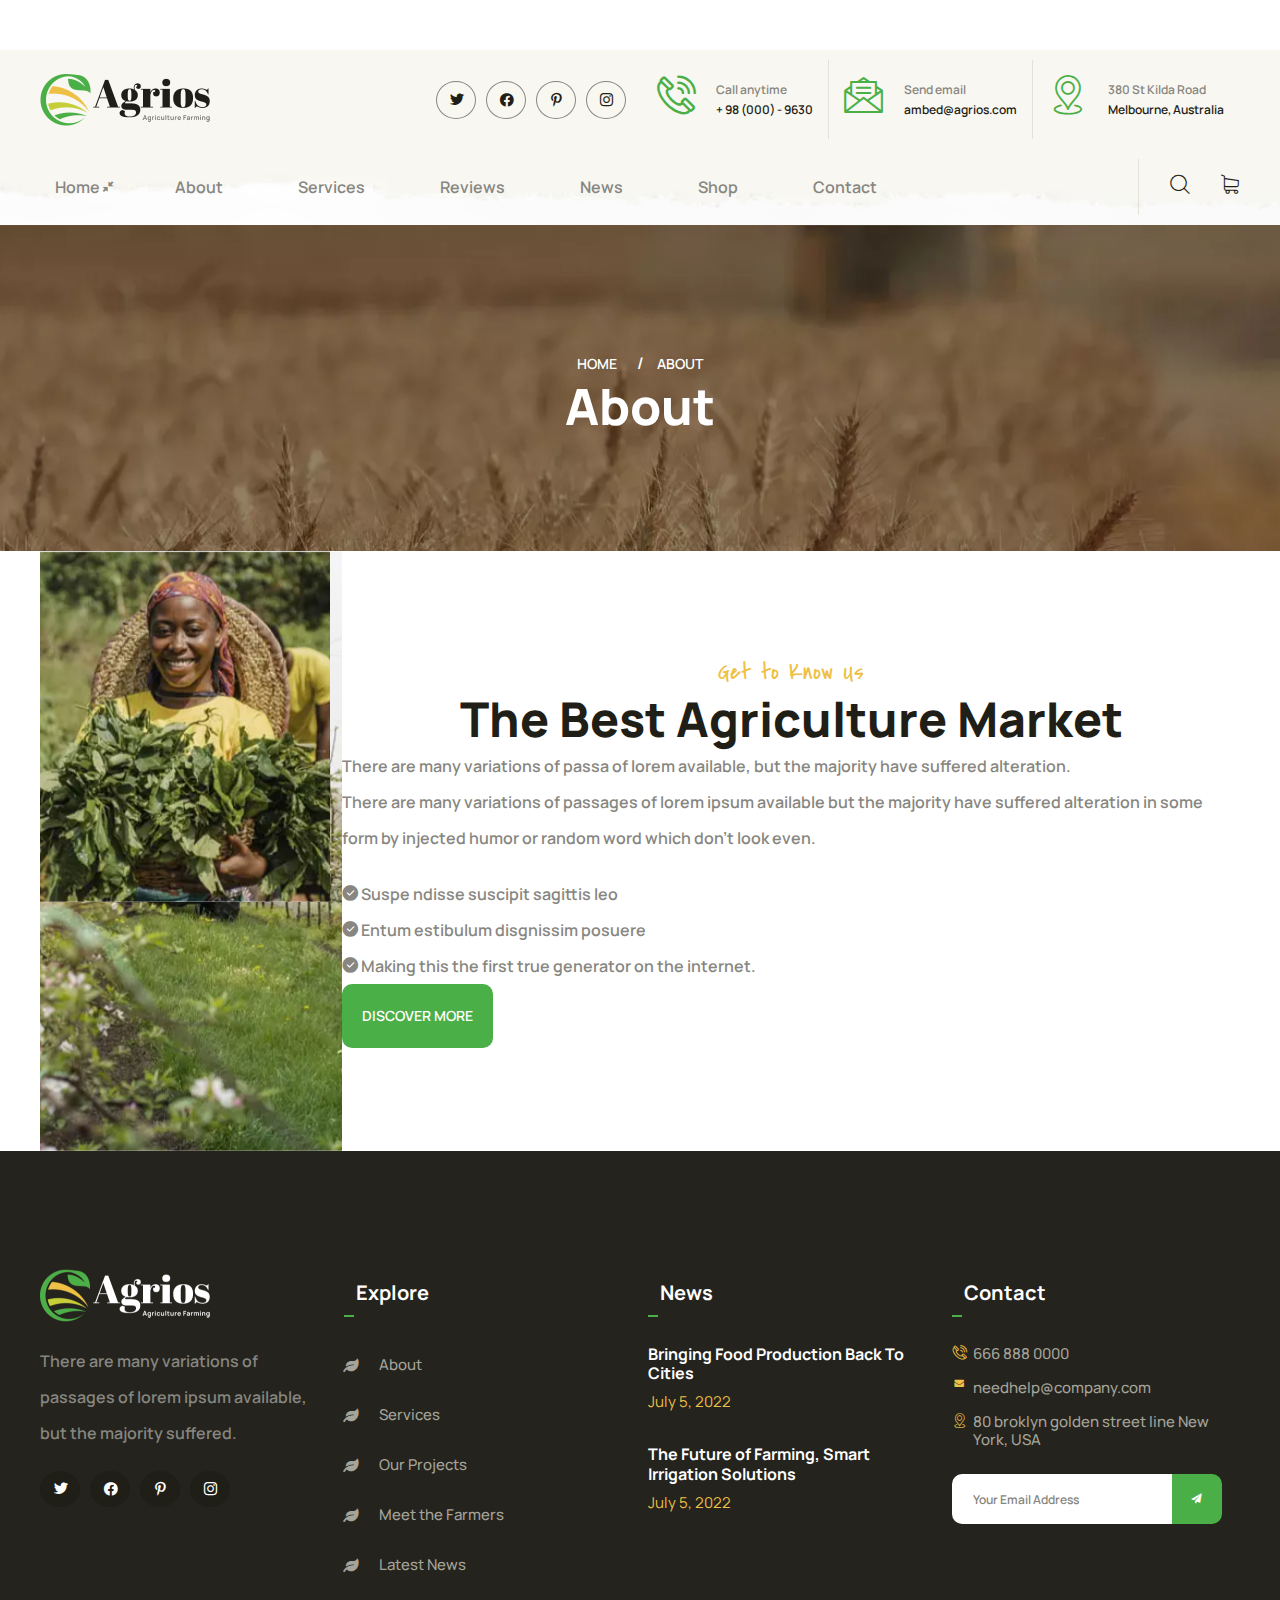
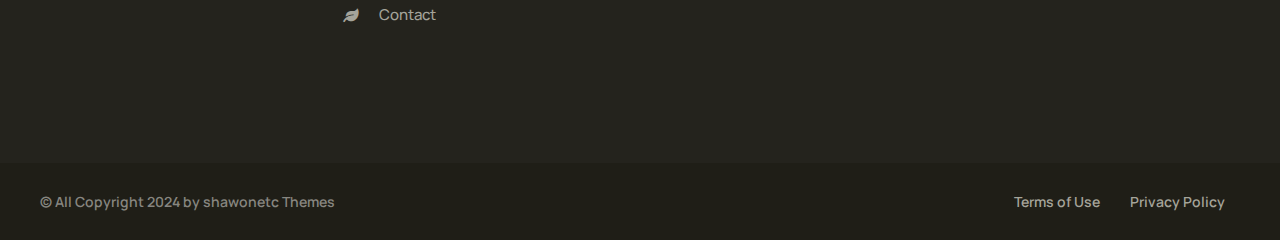
==== about.html @ 2616c803 "page/about/section-market" ====
<!DOCTYPE html>
<html lang="en">
  <head>
    <meta charset="UTF-8" />
    <meta name="viewport" content="width=device-width, initial-scale=1.0" />
    <link
      rel="apple-touch-icon"
      sizes="144x144"
      href="favicon/apple-touch-icon.png"
    />
    <link
      rel="icon"
      type="image/png"
      sizes="32x32"
      href="favicon/favicon-32x32.png"
    />
    <link
      rel="icon"
      type="image/png"
      sizes="16x16"
      href="favicon/favicon-16x16.png"
    />
    <link rel="manifest" href="favicon/site.webmanifest" />
    <link
      rel="mask-icon"
      href="favicon/safari-pinned-tab.svg"
      color="#5bbad5"
    />
    <meta name="msapplication-TileColor" content="#da532c" />
    <meta name="theme-color" content="#ffffff" />
    <link
      href="https://fonts.googleapis.com/css2?family=Covered+By+Your+Grace&family=Manrope:wght@200..800&display=swap"
      rel="stylesheet"
    />
    <link rel="stylesheet" href="owl-carousel/owl.carousel.min.css" />
    <link rel="stylesheet" href="owl-carousel/owl.theme.default.min.css" />
    <link rel="stylesheet" href="css/style-fonts.css" />
    <link rel="stylesheet" href="css/style.css" />
    <title>About | Agrios</title>
  </head>
  <body>
    <div class="wrapper">
      <header class="header">
        <div class="header__container header__bg">
          <div class="header__logo">
            <a href="#"><img src="img/logo.png" alt="logo" /></a>
          </div>
          <div class="header__contacts">
            <div class="social">
              <ul class="social__list">
                <li class="social__item">
                  <a href="#" class="social__link"
                    ><i class="icon-twitter"></i
                  ></a>
                </li>
                <li class="social__item">
                  <a href="#" class="social__link"
                    ><i class="icon-facebook"></i
                  ></a>
                </li>
                <li class="social__item">
                  <a href="#" class="social__link"><i class="icon-pi"></i></a>
                </li>
                <li class="social__item">
                  <a href="#" class="social__link"
                    ><i class="icon-instagram"></i
                  ></a>
                </li>
              </ul>
            </div>
            <div class="contact">
              <div class="contact__item">
                <a href="#tab1" class="contact__img active"
                  ><i class="icon-phane"></i
                ></a>
                <div class="contact__body active" id="tab1">
                  <div class="contact__title">Call anytime</div>
                  <a class="contact__text" href="tel:+ 98 (000) - 9630"
                    >+ 98 (000) - 9630</a
                  >
                </div>
              </div>
              <div class="contact__item">
                <a href="#tab2" class="contact__img"
                  ><i class="icon-mail"></i
                ></a>
                <div class="contact__body" id="tab2">
                  <div class="contact__title">Send email</div>
                  <a class="contact__text" href="mailto:ambed@agrios.com"
                    >ambed@agrios.com</a
                  >
                </div>
              </div>
              <div class="contact__item">
                <a href="#tab3" class="contact__img"
                  ><i class="icon-location"></i
                ></a>
                <div class="contact__body" id="tab3">
                  <div class="contact__title">380 St Kilda Road</div>
                  <a class="contact__text" href="#">Melbourne, Australia</a>
                </div>
              </div>
            </div>
          </div>
        </div>

        <div class="header__container">
          <div class="header__nav">
            <div class="burger-menu"><i class="icon-menu"></i></div>
            <div class="burger-menu-close"><i class="icon-menu-close"></i></div>
            <nav class="nav">
              <ul class="nav__list">
                <li class="nav__item">
                  <a href="index.html" class="nav__link drop-btn">Home</a>
                  <ul>
                    <li><a href="#">Hello</a></li>
                    <li><a href="#">Hello</a></li>
                    <li><a href="#">Hello</a></li>
                    <li><a href="#">Hello</a></li>
                    <li><a href="#">Hello</a></li>
                  </ul>
                </li>

                <li class="nav__item">
                  <a href="#" class="nav__link">About</a>
                </li>
                <li class="nav__item">
                  <a href="#" class="nav__link">Services</a>
                </li>
                <li class="nav__item">
                  <a href="reviews.html" class="nav__link">Reviews</a>
                </li>
                <li class="nav__item">
                  <a href="#" class="nav__link">News</a>
                </li>
                <li class="nav__item">
                  <a href="#" class="nav__link">Shop</a>
                </li>
                <li class="nav__item">
                  <a href="#" class="nav__link">Contact</a>
                </li>
              </ul>
            </nav>
            <div class="order-wrapper">
              <div class="order-wrapper__search">
                <a href="#"><i class="icon-search"></i></a>
              </div>
              <div class="order-wrapper__basket">
                <a href="#"><i class="icon-basket"></i></a>
              </div>
            </div>
          </div>
        </div>
      </header>
      <main class="main">
        <section class="breadcrumbs">
          <div class="breadcrumbs__container">
            <ul class="breadcrumbs__list">
              <li class="breadcrumbs__item">
                <a href="index.html" class="breadcrumbs__link">Home</a>
              </li>
              <li class="breadcrumbs__item">
                <a href="about.html" class="breadcrumbs__link">About</a>
              </li>
            </ul>
            <a href="about.html" class="breadcrumbs__link breadcrumbs__link-big"
              >About</a
            >
          </div>
        </section>
        <section class="market">
          <div class="market__container">
            <div class="market__img">
              <img class="img-big" src="img/page-about/section-market/img-market1.jpg" alt="Img-market" />
              <img class="img-small" src="img/page-about/section-market/img-market2.jpg" alt="Img-market" />
            </div>
            <div class="market__body">
              <span class="market__subtitle subtitle">Get to Know Us</span>
              <h2 class="market__title title">The Best Agriculture
               Market</h2>
              <span class="market__label"
                >There are many variations of passa of lorem available, but
                the majority have suffered alteration.
              </span>
              <p class="market__text">
               There are many variations of passages of lorem ipsum available but the
               majority have suffered alteration in some form by injected humor or
               random word which don’t look even.
              </p>

              <ul class="market__list">
                <li class="market__item">
                  <i class="icon-check"></i>
                  <span>Suspe ndisse suscipit sagittis leo</span>
                </li>
                <li class="market__item">
                  <i class="icon-check"></i>
                  <span
                    >Entum estibulum disgnissim posuere</span
                  >
                </li>
                <li class="market__item">
                  <i class="icon-check"></i>
                  <span
                    >Making this the first true generator on the internet.</span
                  >
                </li>
              </ul>
              <a class="btn" href="#">Discover More</a>
            </div>
          </div>
        </section>
      </main>
      <footer class="footer">
        <div class="footer__container">
          <div class="footer__row">
            <div class="footer__colum footer__social">
              <a href="" class="footer__logo"
                ><img src="img/logo-footer.png" alt="Logo"
              /></a>
              <p class="footer__text">
                There are many variations of passages of lorem ipsum available,
                but the majority suffered.
              </p>

              <ul class="social__list">
                <li class="social__item">
                  <a href="#" class="social__link"
                    ><i class="icon-twitter"></i
                  ></a>
                </li>
                <li class="social__item">
                  <a href="#" class="social__link"
                    ><i class="icon-facebook"></i
                  ></a>
                </li>
                <li class="social__item">
                  <a href="#" class="social__link"><i class="icon-pi"></i></a>
                </li>
                <li class="social__item">
                  <a href="#" class="social__link"
                    ><i class="icon-instagram"></i
                  ></a>
                </li>
              </ul>
            </div>
            <div class="footer__colum footer__explore">
              <h4 class="footer__title">Explore</h4>
              <ul class="explore__list">
                <li class="explore__item">
                  <i class="icon-leaf"></i>
                  <a href="#" class="explore__link">About</a>
                </li>
                <li class="explore__item">
                  <i class="icon-leaf"></i>
                  <a href="#" class="explore__link">Services</a>
                </li>
                <li class="explore__item">
                  <i class="icon-leaf"></i>
                  <a href="#" class="explore__link">Our Projects</a>
                </li>
                <li class="explore__item">
                  <i class="icon-leaf"></i>
                  <a href="#" class="explore__link">Meet the Farmers</a>
                </li>
                <li class="explore__item">
                  <i class="icon-leaf"></i>
                  <a href="#" class="explore__link">Latest News</a>
                </li>
                <li class="explore__item">
                  <i class="icon-leaf"></i>
                  <a href="#" class="explore__link">Contact</a>
                </li>
              </ul>
            </div>
            <div class="footer__colum footer__news">
              <h4 class="footer__title">News</h4>
              <ul class="news-footer__list">
                <li class="news-footer__item">
                  <p class="news-footer__text">
                    Bringing Food Production Back To Cities
                  </p>
                  <span class="news-footer__date">July 5, 2022</span>
                </li>
                <li class="news-footer__item">
                  <p class="news-footer__text">
                    The Future of Farming, Smart Irrigation Solutions
                  </p>
                  <span class="news-footer__date">July 5, 2022</span>
                </li>
              </ul>
            </div>
            <div class="footer__colum footer__contact">
              <h4 class="footer__title">Contact</h4>
              <div class="contact">
                <div class="contact__item">
                  <i class="icon-phane"></i>
                  <a href="tel: 666 888 0000" class="contact__text"
                    >666 888 0000</a
                  >
                </div>
                <div class="contact__item">
                  <i class="icon-mail-footer"></i>
                  <a href="mailto:needhelp@company.com" class="contact__text"
                    >needhelp@company.com</a
                  >
                </div>
                <div class="contact__item">
                  <i class="icon-location"></i>
                  <a href="#" class="contact__text"
                    >80 broklyn golden street line New York, USA</a
                  >
                </div>
              </div>
              <div class="form">
                <input
                  type="email"
                  class="form__input"
                  placeholder="Your Email Address"
                  id="email"
                  required=""
                />
                <button class="form__btn"><i class="icon-send"></i></button>
              </div>
            </div>
          </div>
        </div>
        <div class="footer__bottom">
          <div class="footer__container">
            <div class="footer__bottom-copy">
              © All Copyright 2024 by shawonetc Themes
            </div>
            <ul class="footer__bottom-list">
              <li class="footer__bottom-item">
                <a class="footer__bottom-link" href="#">Terms of Use</a>
              </li>
              <li class="footer__bottom-item">
                <a class="footer__bottom-link" href="#">Privacy Policy</a>
              </li>
            </ul>
          </div>
        </div>
      </footer>
    </div>
    <script
      src="https://cdnjs.cloudflare.com/ajax/libs/jquery/3.7.1/jquery.min.js"
      integrity="sha512-v2CJ7UaYy4JwqLDIrZUI/4hqeoQieOmAZNXBeQyjo21dadnwR+8ZaIJVT8EE2iyI61OV8e6M8PP2/4hpQINQ/g=="
      crossorigin="anonymous"
      referrerpolicy="no-referrer"
    ></script>
    <script src="owl-carousel/owl.carousel.min.js"></script>
    <script src="js/script.js"></script>
  </body>
</html>
---- css/style-fonts.css ----
@font-face {
  font-family: 'icomoon';
  src:  url('fonts/icomoon.eot?mn4oe9');
  src:  url('fonts/icomoon.eot?mn4oe9#iefix') format('embedded-opentype'),
    url('fonts/icomoon.ttf?mn4oe9') format('truetype'),
    url('fonts/icomoon.woff?mn4oe9') format('woff'),
    url('fonts/icomoon.svg?mn4oe9#icomoon') format('svg');
  font-weight: normal;
  font-style: normal;
  font-display: block;
}

[class^="icon-"], [class*=" icon-"] {
  /* use !important to prevent issues with browser extensions that change fonts */
  font-family: 'icomoon' !important;
  speak: never;
  font-style: normal;
  font-weight: normal;
  font-variant: normal;
  text-transform: none;
  line-height: 1;

  /* Better Font Rendering =========== */
  -webkit-font-smoothing: antialiased;
  -moz-osx-font-smoothing: grayscale;
}

.icon-error:before {
  content: "\e900";
}
.icon-facebook:before {
  content: "\e901";
}
.icon-instagram:before {
  content: "\e902";
}
.icon-leaf:before {
  content: "\e903";
}
.icon-location:before {
  content: "\e904";
}
.icon-mail:before {
  content: "\e905";
}
.icon-mail-footer:before {
  content: "\e906";
}
.icon-phane:before {
  content: "\e907";
}
.icon-pi:before {
  content: "\e908";
}
.icon-search:before {
  content: "\e909";
}
.icon-send:before {
  content: "\e90a";
}
.icon-twitter:before {
  content: "\e90b";
}
.icon-user:before {
  content: "\e90c";
}
.icon-basket:before {
  content: "\e90d";
}
.icon-check:before {
  content: "\e90e";
}
.icon-comments:before {
  content: "\e90f";
}
.icon-menu-close:before {
  content: "\ea0d";
}
.icon-enlarge2:before {
  content: "\e98b";
}
.icon-shrink2:before {
  content: "\e98c";
}
.icon-menu:before {
  content: "\ea7a";
}
---- css/style.css ----
@charset "UTF-8";
@keyframes BtnToUp {
  0% {
    opacity: 0;
    transform: translateY(5rem);
  }
  100% {
    opacity: 1;
    transform: translateY(0rem);
  }
}
* {
  padding: 0;
  margin: 0;
  border: 0;
}

*,
*:before,
*:after {
  box-sizing: border-box;
}

:focus,
:active {
  outline: none;
}

a:focus,
a:active {
  outline: none;
}

nav,
footer,
header,
aside {
  display: block;
}

html,
body {
  height: 100%;
}

input,
button,
textarea {
  font-family: inherit;
}

input::-ms-clear {
  display: none;
}

button {
  cursor: pointer;
}

button::-moz-focus-inner {
  padding: 0;
  border: 0;
}

a,
a:visited {
  text-decoration: none;
}

a:hover {
  text-decoration: none;
}

ul li {
  list-style: none;
}

img {
  vertical-align: top;
  max-width: 100%;
  height: auto;
}

p {
  margin-bottom: 20px;
}

h1,
h2,
h3,
h4,
h5,
h6 {
  font-size: inherit;
  font-weight: 400;
}


html {
  font-size: 62.5%;
}
@media (max-width: 1225px) {
  html {
    font-size: 56.25%;
  }
}
@media (max-width: 900px) {
  html {
    font-size: 43.75%;
  }
}
@media (max-width: 767px) {
  html {
    font-size: 37.5%;
  }
}

body {
  font-family: "Manrope", sans-serif;
  font-weight: 600;
  font-style: normal;
  color: #878680;
  font-size: 1.6rem;
  line-height: 3.6rem;
  padding-top: 5rem;
}

[class*=__container] {
  max-width: 123rem;
  margin: 0 auto;
  padding: 0 1.5rem;
}

[class*=__container-1] {
  max-width: 151rem;
  margin: 0 auto;
  padding: 0 1.5rem;
}

body.lock {
  overflow: hidden;
}

.wrapper {
  display: flex;
  flex-direction: column;
  min-height: 100%;
}

.main {
  flex: 1 1 auto;
}

.title {
  font-size: 4.8rem;
  line-height: 1.2;
  font-weight: 800;
  color: #1F1E17;
  text-align: center;
}

.subtitle {
  font-family: "Covered By Your Grace", cursive;
  font-weight: 400;
  font-size: 2.4rem;
  line-height: 1.5;
  color: #EEC044;
  text-align: center;
  display: block;
}

.text {
  font-size: 2rem;
  line-height: 1.2;
  font-weight: 800;
  color: #1F1E17;
}

.text-align-center {
  text-align: center;
}

.mb-10 {
  margin-bottom: 1rem;
}

.mb-30 {
  margin-bottom: 3rem;
}

.mb-50 {
  margin-bottom: 5rem;
}

.mb-80 {
  margin-bottom: 8rem;
}

.color-yellow {
  color: #EEC044;
}

.btn, .btn:link, .btn:visited {
  display: inline-block;
  text-transform: uppercase;
  text-decoration: none;
  color: #fff;
  font-size: 1.4rem;
  background: #4BAF47;
  padding: 1.4rem 2rem;
  border-radius: 1rem;
  transition: all 0.3s;
  position: relative;
  border: none;
}
.btn:hover {
  transform: translateY(-0.4rem);
  box-shadow: 0rem 0.4rem 3.4rem rgba(0, 0, 0, 0.1);
}
.btn:hover::after {
  opacity: 0;
  transform: scalex(1.5) scaley(1.8);
}
.btn:active {
  transform: translateY(-0.2rem);
  box-shadow: 0rem 0.4rem 0.4rem rgba(0, 0, 0, 0.1);
}
.btn::after {
  content: "";
  width: 100%;
  height: 100%;
  background: #fff;
  border-radius: 1rem;
  display: inline-block;
  position: absolute;
  top: 0;
  left: 0;
  z-index: -1;
  transition: all 0.4s;
}
.btn_animated {
  animation: BtnToUp 0.5s ease-out 0.7s;
  animation-fill-mode: backwards;
}

.header {
  background: url(../../img/Section.png) center/cover no-repeat;
  position: relative;
}
.header__container {
  padding: 1rem 1.5rem;
  display: flex;
  justify-content: space-between;
  align-items: center;
  gap: 22.1rem;
}
@media (max-width: 1225px) {
  .header__container {
    gap: 4rem;
  }
}
.header__nav {
  flex: 1;
  display: flex;
  justify-content: space-between;
}
.header__logo {
  flex: 0 0 17rem;
}
@media (max-width: 900px) {
  .header__logo {
    flex: 0 0 8rem;
  }
}
.header__contacts {
  display: flex;
  justify-content: space-between;
  align-items: center;
  gap: 1.5rem;
}
.header .contact {
  display: flex;
  justify-content: space-between;
  align-items: center;
}
.header .contact__item {
  display: flex;
  justify-content: space-between;
  align-items: center;
  gap: 2rem;
  border-right: 0.1rem solid #E4E2D7;
  padding: 1.5rem;
}
.header .contact__item:last-child {
  border-right: 0.1rem solid transparent;
}
.header .contact__item i {
  font-size: 4rem;
  color: #4BAF47;
}
@media (max-width: 1225px) {
  .header .contact__item i {
    font-size: 3rem;
  }
}
.header .contact__body {
  display: flex;
  flex-direction: column;
  align-items: start;
}
.header .contact__title {
  font-size: 1.2rem;
  line-height: 2rem;
}
.header .contact__text {
  font-size: 1.2rem;
  line-height: 2rem;
  color: #1F1E17;
}
@media (max-width: 1000px) {
  .header .contact .contact__body {
    display: none;
  }
  .header .contact .contact__body.active {
    display: block;
  }
}
.header .burger-menu {
  display: none;
}
@media (max-width: 900px) {
  .header .burger-menu {
    display: flex;
  }
  .header .burger-menu.active {
    display: none;
  }
}
.header .burger-menu-close {
  display: none;
}
@media (max-width: 900px) {
  .header .burger-menu-close.active {
    display: flex;
  }
}
@media (max-width: 767px) {
  .header .burger-menu-close {
    position: relative;
    z-index: 3;
  }
}
.header i {
  font-size: 2rem;
}
@media (max-width: 900px) {
  .header i {
    padding: 1rem;
  }
}

@media (max-width: 900px) {
  .social {
    display: none;
  }
}
.social__list {
  display: flex;
  align-items: center;
  gap: 1rem;
}
.social__link {
  width: 4rem;
  display: block;
  text-align: center;
  width: 4rem;
  border-radius: 50%;
  background: #F8F7F0;
  overflow: hidden;
  border: 0.1rem solid #878680;
}
.social__link i {
  font-size: 1.5rem;
  color: #1F1E17;
}
.social__link:hover {
  opacity: 0.5;
}

.order-wrapper {
  display: flex;
  justify-content: space-between;
  align-items: center;
  gap: 3rem;
  border-left: 0.1rem solid #E4E2D7;
  padding-left: 3.1rem;
}
.order-wrapper a {
  color: #1F1E17;
  display: block;
  transition: all 0.3s;
}
.order-wrapper a:hover {
  opacity: 0.5;
  transform: scale(1.5);
  transition: all 0.3s;
}

.footer {
  background-color: #24231D;
}
.footer__container {
  padding: 11.8rem 1.5rem;
}
.footer__row {
  gap: 1.6rem;
  display: grid;
  grid-template-columns: repeat(4, 1fr);
}
@media (max-width: 467px) {
  .footer__row {
    text-align: center;
  }
}
@media (max-width: 767px) {
  .footer__row {
    grid-template-columns: repeat(2, 1fr);
    gap: 3rem;
    justify-items: center;
  }
}
@media (max-width: 467px) {
  .footer__row {
    grid-template-columns: repeat(1, 1fr);
  }
}
.footer__logo {
  margin-bottom: 2.1rem;
}
.footer__social {
  display: flex;
  flex-direction: column;
}
@media (max-width: 467px) {
  .footer__social {
    align-items: center;
  }
}
.footer__social i {
  color: #fff;
}
.footer__title {
  color: #fff;
  display: inline-block;
  font-size: 2rem;
  line-height: 1.2;
  font-weight: 700;
  padding: 1.2rem;
  margin-bottom: 2.6rem;
  cursor: pointer;
  border-bottom: 0.2rem solid transparent;
  background-image: linear-gradient(to right, #4BAF47, #4BAF47);
  background-repeat: no-repeat;
  background-size: 10px 2px; /* Линия будет шириной 10px и высотой 2px */
  background-position: left bottom; /* Положение в левом нижнем углу */
  transition: 0.3s;
}
.footer__title:hover {
  background-size: 100% 2px;
}
.footer .form {
  display: flex;
  align-items: center;
  justify-content: flex-start;
}
.footer .form__input {
  width: 22rem;
  padding: 1.6rem 0 1.6rem 2.1rem;
  border-radius: 1rem 0 0 1rem;
}
.footer .form__input::-moz-placeholder {
  color: #878680;
  font-size: 1.2rem;
  font-weight: 600;
  line-height: 1.2;
}
.footer .form__input::placeholder {
  color: #878680;
  font-size: 1.2rem;
  font-weight: 600;
  line-height: 1.2;
}
.footer .form__btn {
  width: 5rem;
  height: 5rem;
  background-color: #4BAF47;
  border-radius: 0 1rem 1rem 0;
  display: flex;
  align-items: center;
  justify-content: center;
}
.footer .form__btn i {
  font-size: 1rem;
  color: #fff;
}
.footer .social__link {
  background-color: #1f1e17;
  border: none;
}
.footer .contact {
  display: flex;
  flex-direction: column;
  align-items: flex-start;
  gap: 1.6rem;
  margin-bottom: 2.5rem;
}
.footer .contact__item {
  display: flex;
  align-items: flex-start;
  gap: 0.6rem;
}
.footer .contact__item i {
  color: #eec044;
  font-size: 1.5rem;
}
.footer .contact__text {
  font-size: 1.5rem;
  font-weight: 500;
  line-height: 1.2;
  color: #A5A49A;
}
.footer__bottom {
  background-color: #1f1e17;
}
.footer__bottom .footer__container {
  padding: 2rem 1.5rem;
  display: flex;
  justify-content: space-between;
  align-items: center;
}
@media (max-width: 467px) {
  .footer__bottom .footer__container {
    flex-direction: column;
  }
}
.footer__bottom-copy {
  font-size: 1.4rem;
}
.footer__bottom-list {
  display: flex;
  justify-content: space-between;
  align-items: center;
}
.footer__bottom-link {
  font-size: 1.4rem;
  padding: 1rem 1.5rem;
  color: #a5a49a;
}
.footer__bottom-link:not(:last-child) {
  border-right: 0.1rem solid #a5a49a;
}
.footer__bottom-link:hover {
  opacity: 0.5;
}

.explore__item {
  display: flex;
  align-items: center;
  margin-bottom: 1rem;
}
.explore__item i {
  color: #A5A49A;
  font-size: 1.5rem;
  margin-right: 1rem;
  display: block;
}
.explore__link {
  color: #A5A49A;
  font-size: 1.5rem;
  font-weight: 500;
  line-height: 2;
  padding: 0.5rem 1rem;
}
.explore__link:hover {
  opacity: 0.5;
}

.news-footer__item {
  display: flex;
  flex-direction: column;
  align-items: flex-start;
}
.news-footer__item:not(:last-child) {
  margin-bottom: 2.5rem;
}
.news-footer__text {
  margin-bottom: 0.1rem;
  font-size: 1.6rem;
  font-weight: 700;
  color: #fff;
  line-height: 1.2;
}
.news-footer__date {
  font-size: 1.5rem;
  font-weight: 400;
  color: #eec044;
}

@media (max-width: 900px) {
  .nav {
    display: none;
    position: absolute;
    top: 16.5rem;
    left: 2rem;
  }
  .nav.active {
    display: flex;
    width: 100%;
  }
}
@media (max-width: 767px) {
  .nav {
    display: block;
    width: 100%;
    padding: 11rem 1rem 1rem;
    left: 0;
    position: fixed;
    top: -100%;
    transition: all 1s ease;
  }
  .nav.active {
    top: 10.5rem;
    z-index: 1;
  }
}
.nav__list {
  display: flex;
  justify-content: space-between;
  align-items: center;
  gap: 4.5rem;
  z-index: 50;
}
@media (max-width: 900px) {
  .nav__list {
    flex-direction: column;
    background: rgb(41, 40, 37);
    border-radius: 2rem;
    width: 20rem;
  }
}
@media (max-width: 1225px) {
  .nav__list {
    gap: 2rem;
  }
}
@media (max-width: 767px) {
  .nav__list {
    width: 100%;
  }
}
.nav__item {
  position: relative;
}
.nav__item.active ul {
  display: block;
}
.nav__item ul {
  display: none;
  position: absolute;
  width: 18rem;
  background: #E4E2D7;
}
@media (max-width: 900px) {
  .nav__item ul {
    left: 100%;
  }
}
@media (max-width: 767px) {
  .nav__item ul {
    width: 100%;
    position: static;
  }
}
.nav__item ul li {
  text-align: center;
  border: 0.1rem solid rgba(0, 0, 0, 0.1);
}
.nav__item ul li a {
  display: block;
}
.nav__item ul li:hover {
  opacity: 0.5;
}
@media (min-width: 900px) {
  .nav__item:hover ul {
    display: block;
  }
}
@media (max-width: 900px) {
  .nav__item {
    width: 100%;
    text-align: center;
  }
}
.nav__link {
  color: #878680;
  padding: 1rem 1.5rem;
  display: block;
}
@media (max-width: 900px) {
  .nav__link {
    width: 100%;
  }
}
@media (max-width: 767px) {
  .nav__link {
    display: block;
    width: 100%;
  }
}
.nav__link:hover {
  box-shadow: 0rem 0.4rem 3.4rem rgba(0, 0, 0, 0.1);
  padding: 1rem 1.5rem;
}
.nav__link:active {
  box-shadow: 0rem 0.4rem 0.4rem rgba(0, 0, 0, 0.1);
}

.drop-btn {
  position: relative;
}
.drop-btn::before {
  content: "\e98c";
  position: absolute;
  top: 10px;
  right: 0.2rem;
  display: block;
  font-family: "icomoon";
  font-size: 1rem;
}
.drop-btn:hover::before {
  content: "\e98b";
}
.drop-btn:hover ul {
  display: flex;
  position: absolute;
  padding-top: 2rem;
  min-width: 10rem;
  top: 3.5rem;
  left: 0;
  gap: 1rem;
  flex-direction: column;
  transition: all 0.3s ease;
  background: #656060;
  opacity: 0.5;
}
.drop-btn:hover ul li a {
  padding: 1rem 1rem;
  display: block;
}

.promo {
  background-image: url("../img/img-main/img-promo.jpeg");
  background-size: cover;
  background-position: center;
  padding: 18.1rem 0;
}
@media (max-width: 900px) {
  .promo {
    padding: 13rem 0;
  }
}
.promo__container {
  position: relative;
}
.promo__body {
  max-width: 55.5rem;
}
@media (max-width: 467px) {
  .promo__body {
    max-width: 30rem;
  }
}
.promo__subtitle {
  text-transform: uppercase;
  color: #fff;
  margin-bottom: 1.8rem;
}
.promo__title {
  font-family: "Covered By Your Grace", cursive;
  font-weight: 400;
  font-size: 12rem;
  line-height: 11rem;
  color: #fff;
  margin-bottom: 2.6rem;
  position: relative;
}
@media (max-width: 900px) {
  .promo__title {
    font-size: 5rem;
  }
}
@media (max-width: 467px) {
  .promo__title {
    font-size: 3rem;
  }
}
.promo__title::before {
  content: "";
  position: absolute;
  background: url("../../img/img-main/img-decor-title.png");
  background-size: cover;
  background-position: center;
  background-repeat: no-repeat;
  width: 9.6rem;
  height: 7.5rem;
  top: 7.4rem;
  right: -0.3rem;
}
@media (max-width: 900px) {
  .promo__title::before {
    top: -2.6rem;
    right: 2.7rem;
  }
}
@media (max-width: 467px) {
  .promo__title::before {
    right: -5.3rem;
  }
}
.promo__text {
  color: rgba(255, 255, 255, 0.7);
  margin-bottom: 4.4rem;
}
.promo__btn {
  display: flex;
  gap: 2rem;
}
.promo__img-decor {
  width: 11.5rem !important;
  height: 5.3rem;
}
.promo .owl-carousel {
  z-index: 0;
}
.promo .owl-carousel__item {
  padding: 2rem 0;
}
.promo .owl-nav {
  position: absolute;
  width: 100rem;
  top: 50%;
  right: 50%;
  transform: translate(50%, -50%);
  display: flex;
  flex-direction: column;
  gap: 1rem;
  align-items: flex-end;
}
@media (max-width: 1000px) {
  .promo .owl-nav {
    width: 75rem;
  }
}
@media (max-width: 900px) {
  .promo .owl-nav {
    width: 50rem;
  }
}
.promo .owl-prev,
.promo .owl-next {
  width: 6.6rem;
  height: 6.6rem;
  border-radius: 50%;
  border: 0.3rem solid #fff !important;
}
@media (max-width: 900px) {
  .promo .owl-prev,
  .promo .owl-next {
    width: 3.6rem;
    height: 3.6rem;
  }
}
.promo .disabled {
  opacity: 0.5;
}

.about {
  padding-bottom: 12rem;
}
.about__container {
  display: flex;
  gap: 3rem;
  margin-top: -65px;
  margin-bottom: 10.6rem;
  align-items: center;
}
@media (max-width: 467px) {
  .about__container {
    flex-direction: column;
  }
}
.about__item {
  display: flex;
  flex-direction: column;
  flex: 1;
  align-items: center;
  padding: 4.8rem 9.1rem 1.3rem;
  box-shadow: 0rem 0.4rem 3.4rem rgba(0, 0, 0, 0.1);
  border-radius: 2rem;
  background: #fff;
  min-height: 100%;
}
@media (max-width: 900px) {
  .about__item {
    padding: 2.8rem 4.1rem 1.3rem;
  }
}
@media (max-width: 467px) {
  .about__item {
    width: 50%;
  }
}
.about__subtitle {
  margin-bottom: 3rem;
}
.about__text {
  flex: 1 1 auto;
  font-size: 2.4rem;
  font-weight: 800;
  color: #1F1E17;
  margin-bottom: 1rem;
  text-align: center;
}
.about__img {
  width: 9rem;
  height: 9rem;
  border-radius: 0.1rem;
}

.about-body__container {
  display: flex;
  justify-content: space-between;
  gap: 3.5rem;
}
@media (max-width: 767px) {
  .about-body__container {
    flex-direction: column;
    align-items: center;
  }
}
.about-body__img {
  flex: 1;
  position: relative;
}
.about-body__img-big {
  width: 55rem;
  border-radius: 50%;
}
@media (max-width: 467px) {
  .about-body__img-big {
    width: 40rem;
  }
}
.about-body__img-small {
  position: absolute;
  bottom: 0.7rem;
  left: -4rem;
  width: 26rem;
  height: 25rem;
  border-radius: 50%;
  outline: 1rem solid #fff;
}
@media (max-width: 467px) {
  .about-body__img-small {
    bottom: -2.3rem;
    left: -3rem;
    width: 15rem;
    height: 16rem;
  }
}
.about-body__content {
  flex: 1;
  display: flex;
  flex-direction: column;
  align-items: flex-start;
}
@media (max-width: 767px) {
  .about-body__content {
    align-items: center;
    padding: 10px 80px;
  }
}
@media (max-width: 467px) {
  .about-body__content {
    padding: 10px;
  }
}
.about-body__title {
  margin-bottom: 3.4rem;
  text-align: left;
}
@media (max-width: 767px) {
  .about-body__title {
    text-align: center;
  }
}
.about-body__label {
  font-size: 2.6rem;
  line-height: 1.2;
  font-weight: 800;
  color: #4baf47;
  margin-bottom: 3.3rem;
}
.about-body__text {
  margin-bottom: 4.1rem;
}
.about-body__info {
  display: flex;
  gap: 4.5rem;
  margin-bottom: 3.6rem;
}
.about-body__info .info__item {
  display: flex;
  justify-content: space-between;
  gap: 2rem;
}
.about-body__info .info__item img {
  width: 6rem;
  height: 6rem;
}
.about-body__info .info__item p {
  margin: 0;
}
.about-body__list {
  margin-bottom: 4rem;
}
.about-body__item {
  display: flex;
  align-items: center;
  gap: 1.6rem;
}
.about-body__item .icon-check {
  color: #c5ce38;
}

.offer {
  background-color: #F8F7F0;
  padding: 11.3rem 0;
  text-align: center;
}
.offer__title {
  margin-bottom: 5rem;
}
.offer__items {
  display: flex;
  gap: 3rem;
  align-items: center;
}
@media (max-width: 767px) {
  .offer__items {
    flex-direction: column;
  }
}
.offer__item {
  flex: 1;
  background-repeat: no-repeat;
  background-size: cover;
  background-position: center;
  border-radius: 1rem;
  height: 60rem;
  position: relative;
}
@media (max-width: 900px) {
  .offer__item {
    height: 40rem;
  }
}
@media (max-width: 767px) {
  .offer__item {
    height: 50rem;
    flex: auto;
    width: 40%;
  }
}
@media (max-width: 467px) {
  .offer__item {
    width: 50%;
  }
}
.offer__body {
  background-color: #fff;
  padding: 2rem 5rem;
  width: 22rem;
  position: absolute;
  top: 70%;
  right: 50%;
  transform: translate(50%, -50%);
  border-radius: 1rem;
}
.offer__img {
  border-radius: 1rem;
  position: absolute;
  top: -6rem;
  right: 50%;
  transform: translatex(50%);
}
@media (max-width: 900px) {
  .offer__img {
    top: -8rem;
  }
}
@media (max-width: 900px) {
  .offer__img {
    top: -10rem;
  }
}

.video {
  background-image: url("../img/img-main/section-video/bg-img.jpeg");
  background-size: cover;
  background-position: center;
  padding: 12rem 0;
}
.video__header {
  background-color: #4BAF47;
  border-radius: 1rem;
  padding: 5.7rem 1rem;
  margin: -16.5rem 0 10.5rem;
}
.video__list {
  display: flex;
  justify-content: space-between;
  align-items: center;
  gap: 2rem;
  flex-wrap: wrap;
  justify-content: center;
}
.video__link {
  padding: 2rem;
  color: #fff;
  font-size: 1.8rem;
  font-weight: 500;
  line-height: 1.2;
}
.video__link:hover {
  border-radius: 1rem;
  box-shadow: 0rem 0.4rem 3.4rem rgba(0, 0, 0, 0.1);
}
.video__body {
  display: flex;
  justify-content: space-between;
  align-items: center;
  gap: 10rem;
  flex-direction: column;
}
.video__title {
  font-size: 7rem;
  font-weight: 800;
  color: #fff;
  line-height: 1.2;
  max-width: 49rem;
}
@media (max-width: 767px) {
  .video__title {
    font-size: 5rem;
    text-align: center;
  }
}
.video__icon {
  width: 10rem;
  height: 10rem;
  border-radius: 50%;
  background-color: #fff;
  position: relative;
  margin-right: 6.5rem;
}
@media (max-width: 767px) {
  .video__icon {
    margin: 0;
  }
}
.video__icon span {
  position: absolute;
  top: 50%;
  right: 50%;
  transform: translate(50%, -50%);
  display: block;
  width: 0;
  height: 0;
  border-top: 1.5rem solid transparent;
  border-left: 2.5rem solid #1f1e17;
  border-bottom: 1.5rem solid transparent;
}

.projects__container-1 {
  padding: 12rem 0;
}
.projects__title {
  margin-bottom: 5rem;
}
.projects__body {
  display: flex;
  align-items: center;
  gap: 1rem;
}
@media (max-width: 767px) {
  .projects__body {
    flex-direction: column;
  }
}
.projects__item {
  flex: 1;
  background-repeat: no-repeat;
  background-size: cover;
  background-position: center;
  border-radius: 1rem;
  min-height: 55rem;
  display: flex;
  flex-direction: column;
  justify-content: flex-end;
  align-items: center;
  padding: 4rem;
}
@media (max-width: 767px) {
  .projects__item {
    width: 40%;
  }
}
@media (max-width: 467px) {
  .projects__item {
    width: 50%;
  }
}
.projects__text {
  font-size: 3rem;
  line-height: 1.2;
  color: #fff;
  text-align: center;
}

.reviews {
  background-color: #F8F7F0;
}
.reviews__container {
  display: flex;
  padding: 13rem 1.5rem 12.7rem;
  gap: 6rem;
  align-items: center;
}
@media (max-width: 1000px) {
  .reviews__container {
    gap: 1rem;
  }
}
@media (max-width: 767px) {
  .reviews__container {
    flex-direction: column;
    gap: 3rem;
  }
}
.reviews__main {
  flex: 0 0 33rem;
}
@media (max-width: 767px) {
  .reviews__main {
    text-align: center;
  }
}
.reviews__subtitle {
  text-align: left;
}
@media (max-width: 767px) {
  .reviews__subtitle {
    text-align: center;
  }
}
.reviews__title {
  text-align: left;
  margin-bottom: 3rem;
}
@media (max-width: 767px) {
  .reviews__title {
    text-align: center;
  }
}
.reviews__text {
  margin-bottom: 4.3rem;
  font-size: 1.8rem;
  font-weight: 500;
}
.reviews .btn {
  padding: 1.5rem 5rem;
}
.reviews__item {
  display: flex;
  gap: 4.5rem;
}
@media (max-width: 767px) {
  .reviews__item {
    flex-direction: column;
    align-items: center;
    padding: 6rem 0;
  }
}
.reviews__body {
  flex: 1;
  padding: 3.8rem 3rem;
  border-radius: 1rem;
  background-color: #fff;
  height: 100%;
}
@media (max-width: 1000px) {
  .reviews__body {
    padding: 3.8rem 1rem;
  }
}
.reviews__body .owl-nav {
  display: flex;
  gap: 1rem;
}
@media (max-width: 767px) {
  .reviews__body .owl-nav {
    justify-content: center;
  }
}
.reviews__body .owl-nav .owl-prev,
.reviews__body .owl-nav .owl-next {
  width: 6.6rem;
  height: 6.6rem;
  border-radius: 50%;
  border: 0.1rem solid #878680 !important;
}
.reviews__body .owl-nav .disabled {
  opacity: 0.5;
}
.reviews__body .reviews-carousel {
  max-width: 71rem;
}
.reviews__body .owl-stage-outer {
  margin-bottom: 2rem;
}
.reviews .star {
  display: inline-block;
  font-size: 2rem;
  color: #878680;
  cursor: pointer;
}
.reviews .star.active,
.reviews .star:hover {
  color: rgb(234, 201, 16);
}
.reviews__carousel-body {
  display: flex;
  flex-direction: column;
  gap: 2.3rem;
  max-width: 52rem;
}
.reviews__carousel-img {
  min-width: 12.6rem;
  height: 12.6rem;
  border: 0.5rem solid #fff;
  border-radius: 50%;
  background-color: #f8f7f0;
  outline: 0.3rem dashed rgb(250, 215, 14);
  margin-top: 1rem;
  position: relative;
}
.reviews__carousel-img::before {
  content: "";
  position: absolute;
  width: 5rem;
  height: 5rem;
  border-radius: 50%;
  bottom: -30px;
  left: 34px;
  background: #4baf47;
}
@media (max-width: 767px) {
  .reviews__carousel-img::before {
    bottom: -19px;
    left: 21px;
  }
}

.carousel-body__info {
  display: flex;
  justify-content: space-between;
  align-items: center;
}
.carousel-body__name {
  font-size: 2.4rem;
  line-height: 1.2;
  font-weight: 800;
  color: #1F1E17;
}

.benefits__container {
  display: flex;
  padding: 12rem 1.5rem 11.3rem;
}
@media (max-width: 767px) {
  .benefits__container {
    flex-direction: column;
    align-items: center;
    gap: 2rem;
  }
}
.benefits__img {
  flex: 0 0 70rem;
  position: relative;
}
@media (max-width: 1000px) {
  .benefits__img {
    flex: 0 0 50rem;
  }
}
.benefits__img img {
  height: 100%;
}
.benefits__slogan {
  width: 30rem;
  height: 17rem;
  border-radius: 1rem 1rem 0 1rem;
  background-color: #eec044;
  position: relative;
  vertical-align: middle;
  text-align: center;
  padding: 5rem;
  position: absolute;
  top: 14rem;
  left: 31rem;
}
@media (max-width: 1000px) {
  .benefits__slogan {
    width: 21rem;
    height: 16rem;
    left: 23rem;
  }
}
.benefits__slogan::before {
  content: "";
  position: absolute;
  width: 0;
  height: 0;
  right: 0;
  bottom: -4.8rem;
  border-top: 5rem solid #eec044;
  border-left: 5rem solid transparent;
}
.benefits__slogan span {
  font-family: "Covered By Your Grace", cursive;
  font-weight: 400;
  font-size: 2.4rem;
  line-height: 1.5;
  color: #EEC044;
  text-align: center;
  display: block;
  color: #fff;
}
.benefits__body {
  flex: 1;
  padding: 0 1.5rem;
}
@media (max-width: 767px) {
  .benefits__body {
    text-align: center;
  }
}
.benefits__subtitle {
  text-align: left;
}
@media (max-width: 767px) {
  .benefits__subtitle {
    text-align: center;
  }
}
.benefits__title {
  text-align: left;
  margin-bottom: 3rem;
}
@media (max-width: 767px) {
  .benefits__title {
    text-align: center;
  }
}
.benefits__list {
  margin-bottom: 3rem;
}
@media (max-width: 767px) {
  .benefits__list {
    text-align: left;
  }
}
.benefits .btn {
  padding: 1.5rem 5rem;
}

.benefits__item {
  display: flex;
  align-items: flex-start;
  gap: 2.5rem;
}
.benefits__item .item__title {
  font-size: 2.4rem;
  font-weight: 800;
  line-height: 1.2;
  display: block;
  color: #1F1E17;
  margin-bottom: 0.5rem;
}
.benefits__item .icon-check {
  font-size: 4rem;
}
.benefits__item .check-color1 {
  color: #4baf47;
}
.benefits__item .check-color2 {
  color: #c5ce38;
}
.benefits__item .check-color3 {
  color: #eec044;
}

.news__container {
  padding-bottom: 12rem;
}
.news__title {
  margin-bottom: 5rem;
}
.news__items {
  display: flex;
  gap: 3rem;
}
@media (max-width: 767px) {
  .news__items {
    flex-direction: column;
    align-items: center;
  }
}
.news__item {
  flex: 1;
  height: 51rem;
  border-radius: 1rem;
  box-shadow: 0rem 0.4rem 3.4rem rgba(0, 0, 0, 0.1);
  overflow: hidden;
  background-position: center;
  background-size: cover;
  background-repeat: no-repeat;
  display: flex;
  align-items: flex-end;
  overflow: hidden;
}
@media (max-width: 767px) {
  .news__item {
    flex: auto;
    width: 45%;
  }
}
@media (max-width: 467px) {
  .news__item {
    width: 80%;
  }
}
.news__body {
  height: 21.5rem;
  background-color: #fff;
  padding: 0 3.6rem 4.1rem;
  width: 100%;
  text-align: center;
}
@media (max-width: 900px) {
  .news__body {
    padding: 0 2.6rem 2.1rem;
  }
}
.news__body .btn {
  margin: -4.8rem 0 1.5rem 0;
}
.news__body .icon-news {
  color: #eec044;
  margin-left: 1rem;
}
.news__comments {
  display: flex;
  gap: 1rem;
  align-items: center;
  justify-content: center;
}
.news__text {
  font-size: 2.6rem;
  font-weight: 800;
  line-height: 1.2;
  color: #1F1E17;
}

.reviews-items__container-grid {
  display: grid;
  grid-template-columns: repeat(auto-fit, minmax(500px, 1fr));
  justify-items: center;
  justify-content: center;
  gap: 5rem;
  margin: 3rem 0;
  background-color: #fff;
}
.reviews-items__container-grid .reviews__item {
  box-shadow: 0rem 0.4rem 3.4rem rgba(0, 0, 0, 0.1);
  border-radius: 1rem;
  padding: 3rem 1rem;
}
.hidden {
  display: none;
}

.text-align {
  text-align: center;
  padding-bottom: 3rem;
}

.breadcrumbs {
  background-image: url("../../img/page-about/bg-breadcrumb.jpeg");
  background-size: cover;
  background-position: center;
}
.breadcrumbs__container {
  display: flex;
  flex-direction: column;
  align-items: center;
  justify-content: center;
  padding: 12rem 0;
}
.breadcrumbs__list {
  display: flex;
}
.breadcrumbs__item:not(:last-child) {
  position: relative;
}
.breadcrumbs__item:not(:last-child)::before {
  content: "/";
  position: absolute;
  width: 100%;
  height: 100%;
  top: 0;
  left: 100%;
  color: #fff;
}
.breadcrumbs__link {
  color: #fff;
  font-size: 1.4rem;
  font-weight: 600;
  line-height: 1.2;
  text-transform: uppercase;
  padding: 1rem 2rem;
}
.breadcrumbs__link-big {
  font-size: 5rem;
  font-weight: 800;
  padding: 0;
  text-transform: capitalize;
  line-height: 1;
}

.market__container {
  display: flex;
  justify-content: space-between;
  align-items: center;
}
.market__img {
  position: relative;
  width: 45rem;
  height: 60rem;
}
.market__img .img-big {
  position: absolute;
  width: 100%;
  height: 100%;
  top: 0;
  left: 0;
  -o-object-fit: cover;
     object-fit: cover;
}
.market__img .img-small {
  position: absolute;
  width: 29rem;
  height: 35.1rem;
  top: 0;
  left: 0;
  -o-object-fit: cover;
     object-fit: cover;
}/*# sourceMappingURL=style.css.map */
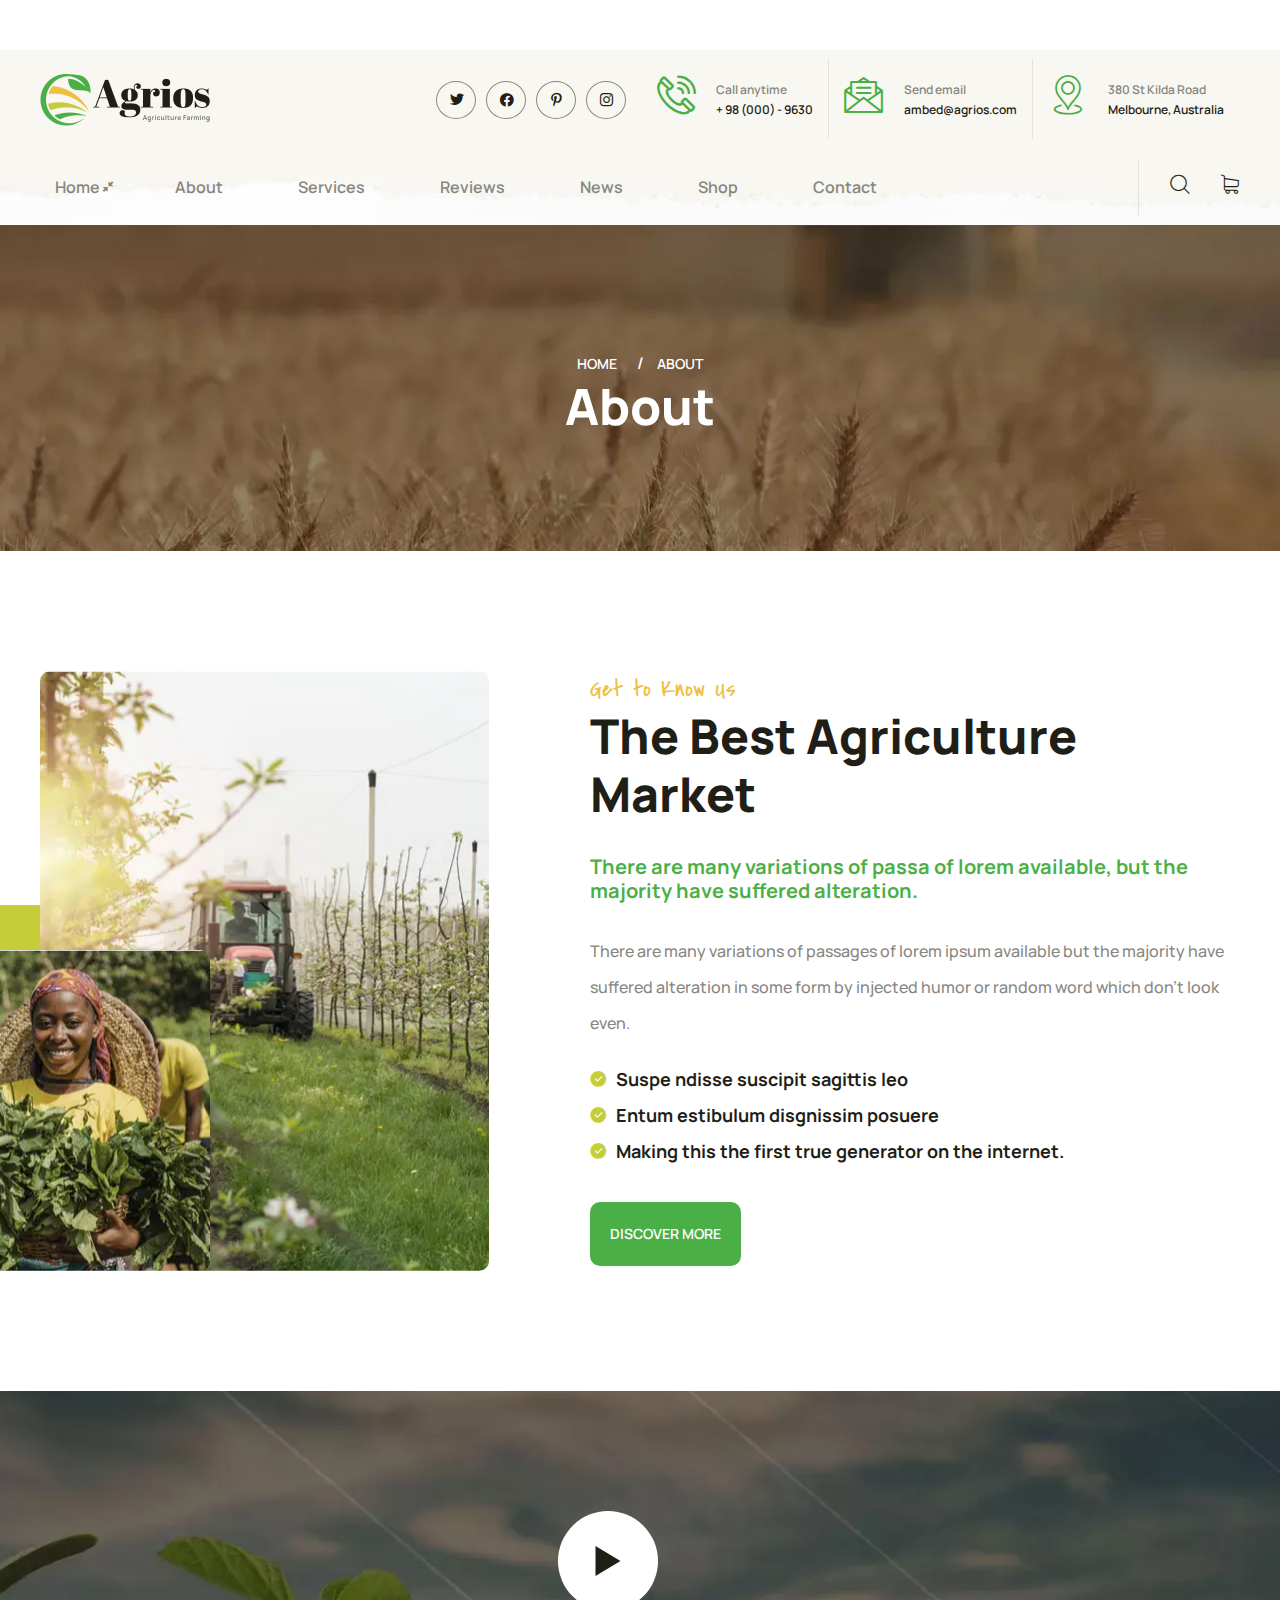
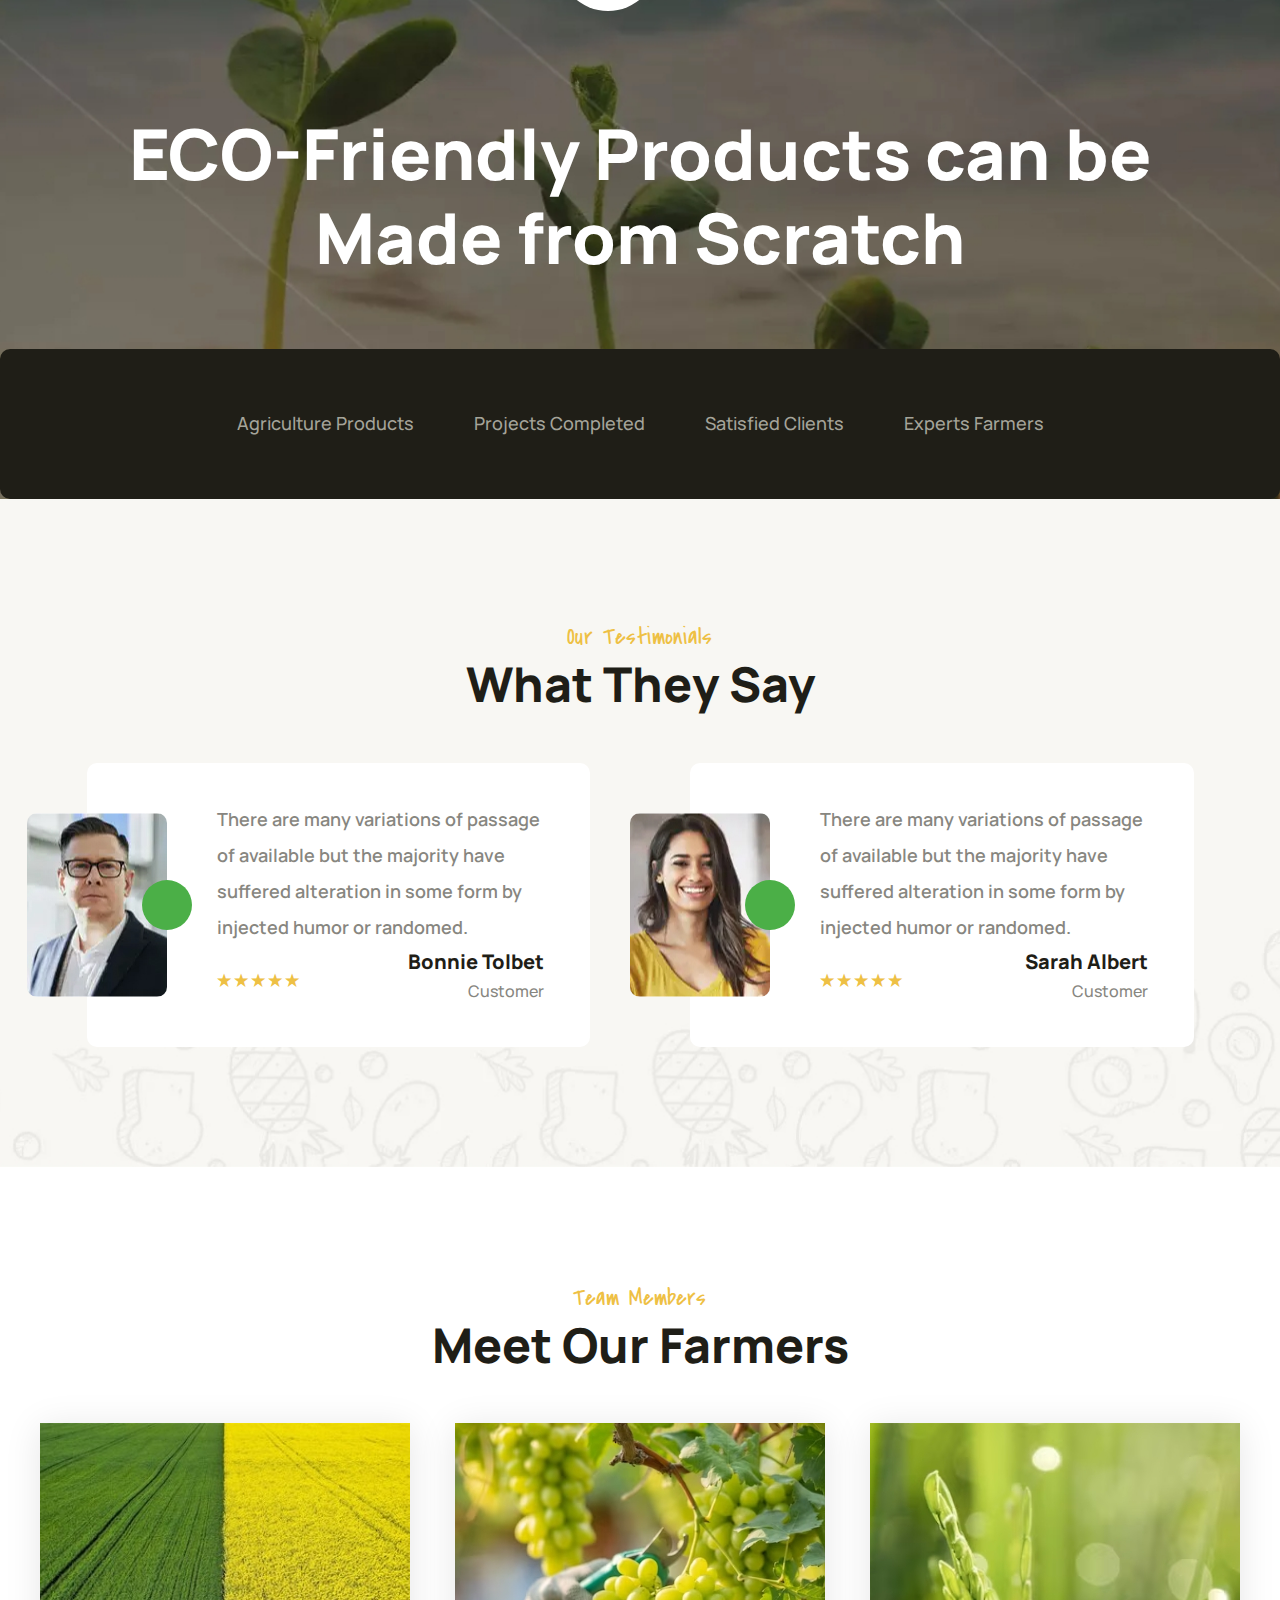
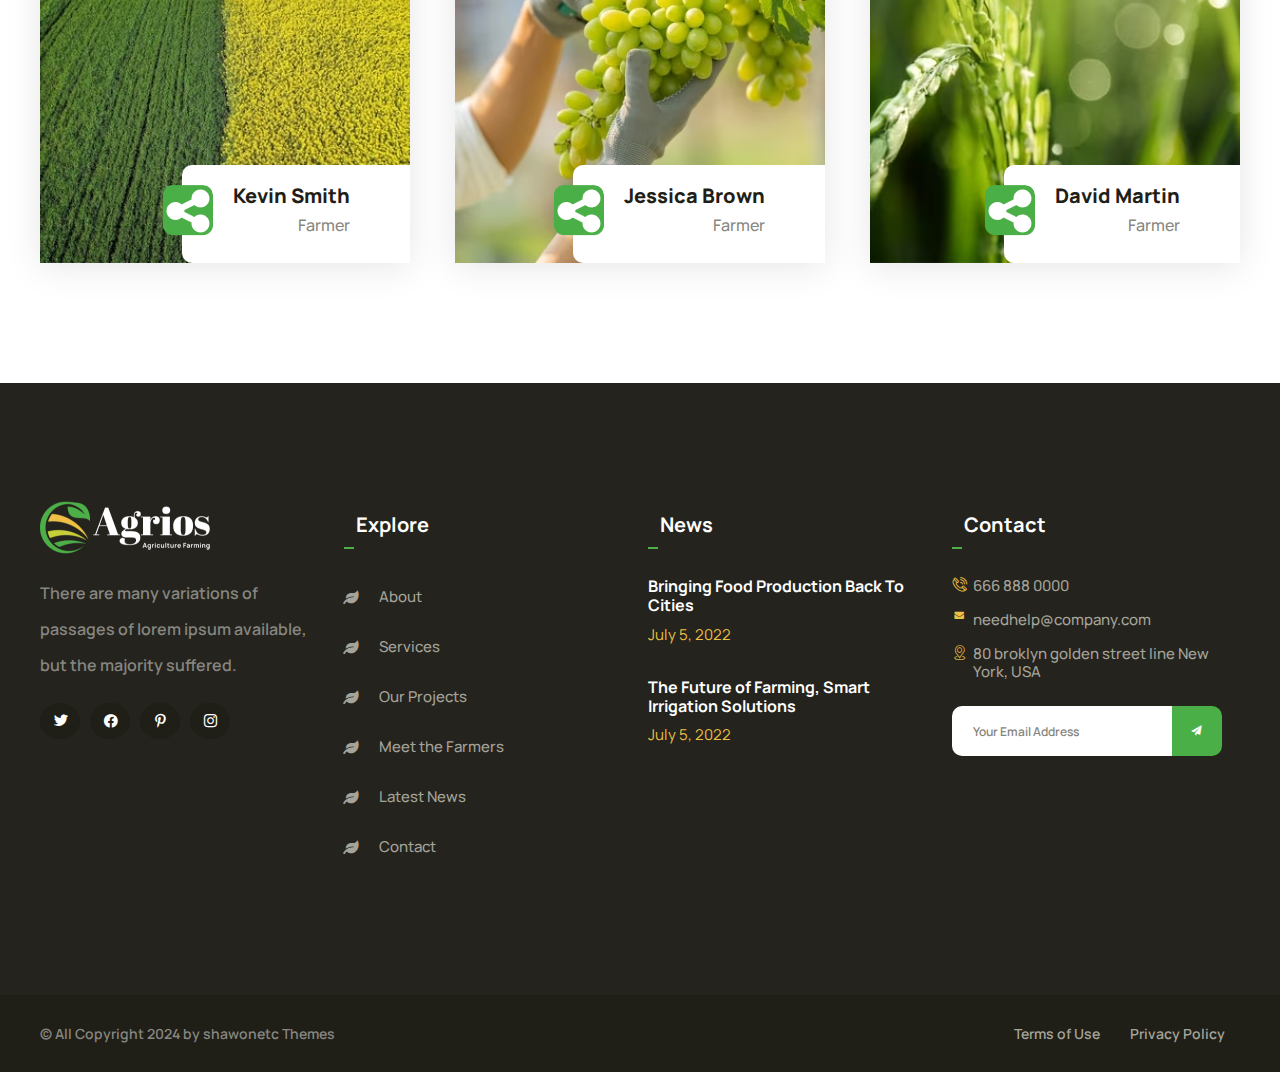
==== commit c0225d8b: "finish about" ====
--- a/about.html
+++ b/about.html
@@ -171,21 +171,28 @@
         <section class="market">
           <div class="market__container">
             <div class="market__img">
-              <img class="img-big" src="img/page-about/section-market/img-market1.jpg" alt="Img-market" />
-              <img class="img-small" src="img/page-about/section-market/img-market2.jpg" alt="Img-market" />
+              <img
+                class="img-big"
+                src="img/page-about/section-market/img-market1.jpg"
+                alt="Img-market"
+              />
+              <img
+                class="img-small"
+                src="img/page-about/section-market/img-market2.jpg"
+                alt="Img-market"
+              />
             </div>
             <div class="market__body">
               <span class="market__subtitle subtitle">Get to Know Us</span>
-              <h2 class="market__title title">The Best Agriculture
-               Market</h2>
+              <h2 class="market__title title">The Best Agriculture Market</h2>
               <span class="market__label"
-                >There are many variations of passa of lorem available, but
-                the majority have suffered alteration.
+                >There are many variations of passa of lorem available, but the
+                majority have suffered alteration.
               </span>
               <p class="market__text">
-               There are many variations of passages of lorem ipsum available but the
-               majority have suffered alteration in some form by injected humor or
-               random word which don’t look even.
+                There are many variations of passages of lorem ipsum available
+                but the majority have suffered alteration in some form by
+                injected humor or random word which don’t look even.
               </p>
 
               <ul class="market__list">
@@ -195,9 +202,7 @@
                 </li>
                 <li class="market__item">
                   <i class="icon-check"></i>
-                  <span
-                    >Entum estibulum disgnissim posuere</span
-                  >
+                  <span>Entum estibulum disgnissim posuere</span>
                 </li>
                 <li class="market__item">
                   <i class="icon-check"></i>
@@ -207,6 +212,173 @@
                 </li>
               </ul>
               <a class="btn" href="#">Discover More</a>
+            </div>
+          </div>
+        </section>
+        <section class="video video__about">
+          <div class="video__container">
+            <div class="video__header">
+              <ul class="video__list">
+                <li class="video__item">
+                  <a href="#" class="video__link">Agriculture Products</a>
+                </li>
+                <li class="video__item">
+                  <a href="#" class="video__link">Projects Completed</a>
+                </li>
+                <li class="video__item">
+                  <a href="#" class="video__link">Satisfied Clients</a>
+                </li>
+                <li class="video__item">
+                  <a href="#" class="video__link">Experts Farmers</a>
+                </li>
+              </ul>
+            </div>
+            <div class="video__body">
+              <h3 class="video__title">
+                ECO-Friendly Products can be Made from Scratch
+              </h3>
+              <a href="#" class="video__icon"><span></span></a>
+            </div>
+          </div>
+        </section>
+        <section
+          class="say"
+          style="
+            background-image: url('img/page-about/section-say/gd-section-say.jpeg');
+          "
+        >
+          <div class="say__container">
+            <span class="say__subtitle subtitle">Our Testimonials</span>
+            <h2 class="say__title title">What They Say</h2>
+            <div class="say__items">
+              <div class="say__item">
+                <div class="say__photo">
+                  <img
+                    src="img/page-about/section-say/photo-1.jpg"
+                    alt="Photo"
+                    class=""
+                  />
+                </div>
+
+                <div class="say__body">
+                  <p class="say__text">
+                    There are many variations of passage of available but the
+                    majority have suffered alteration in some form by injected
+                    humor or randomed.
+                  </p>
+                  <div class="say__customer custamer">
+                    <div class="custamer__grade">
+                      <div class="rating">
+                        <span class="star" data-rating="1">&#9733;</span>
+                        <span class="star" data-rating="2">&#9733;</span>
+                        <span class="star" data-rating="3">&#9733;</span>
+                        <span class="star" data-rating="4">&#9733;</span>
+                        <span class="star" data-rating="5">&#9733;</span>
+                      </div>
+                    </div>
+                    <div class="custamer__info">
+                      <span class="custamer__name">Bonnie Tolbet</span>
+                      <span class="custamer__label">Customer</span>
+                    </div>
+                  </div>
+                </div>
+              </div>
+              <div class="say__item">
+                <div class="say__photo">
+                  <img
+                    src="img/page-about/section-say/photo-2.jpg"
+                    alt="Photo"
+                    class=""
+                  />
+                </div>
+                <div class="say__body">
+                  <p class="say__text">
+                    There are many variations of passage of available but the
+                    majority have suffered alteration in some form by injected
+                    humor or randomed.
+                  </p>
+                  <div class="say__customer custamer">
+                    <div class="custamer__grade">
+                      <div class="rating">
+                        <span class="star" data-rating="1">&#9733;</span>
+                        <span class="star" data-rating="2">&#9733;</span>
+                        <span class="star" data-rating="3">&#9733;</span>
+                        <span class="star" data-rating="4">&#9733;</span>
+                        <span class="star" data-rating="5">&#9733;</span>
+                      </div>
+                    </div>
+                    <div class="custamer__info">
+                      <span class="custamer__name">Sarah Albert</span>
+                      <span class="custamer__label">Customer</span>
+                    </div>
+                  </div>
+                </div>
+              </div>
+            </div>
+          </div>
+        </section>
+        <section class="farmer">
+          <div class="farmer__container">
+            <span class="say__subtitle subtitle">Team Members</span>
+            <h2 class="say__title title">Meet Our Farmers</h2>
+            <div class="farmer__items">
+              <div
+                class="farmer__item"
+                style="
+                  background-image: url('img/page-about/section-farmer/img1.jpeg');
+                "
+              >
+                <a href="#"  class="farmer__body">
+                  <div class="farmer__img">
+                    <img
+                      src="img/page-about/section-farmer/img-icon.png"
+                      alt="Img"
+                    />
+                  </div>
+                  <div class="farmer__info custamer__info">
+                    <span class="custamer__name">Kevin Smith</span>
+                    <span class="custamer__label">Farmer</span>
+                  </div>
+                </a>
+              </div>
+              <div
+                class="farmer__item"
+                style="
+                  background-image: url('img/page-about/section-farmer/img2.jpeg');
+                "
+              >
+                <a href="#"  class="farmer__body">
+                  <div class="farmer__img">
+                    <img
+                      src="img/page-about/section-farmer/img-icon.png"
+                      alt="Img"
+                    />
+                  </div>
+                  <div class="farmer__info custamer__info">
+                    <span class="custamer__name">Jessica Brown</span>
+                    <span class="custamer__label">Farmer</span>
+                  </div>
+                </a>
+              </div>
+              <div
+                class="farmer__item"
+                style="
+                  background-image: url('img/page-about/section-farmer/img3.jpeg');
+                "
+              >
+                <a href="#" class="farmer__body">
+                  <div class="farmer__img">
+                    <img
+                      src="img/page-about/section-farmer/img-icon.png"
+                      alt="Img"
+                    />
+                  </div>
+                  <div class="farmer__info custamer__info">
+                    <span class="custamer__name">David Martin</span>
+                    <span class="custamer__label">Farmer</span>
+                  </div>
+                </a>
+              </div>
             </div>
           </div>
         </section>
--- a/css/style.css
+++ b/css/style.css
@@ -627,6 +627,7 @@
     position: fixed;
     top: -100%;
     transition: all 1s ease;
+    background: rgb(41, 40, 37);
   }
   .nav.active {
     top: 10.5rem;
@@ -1152,7 +1153,6 @@
   justify-content: space-between;
   align-items: center;
   gap: 10rem;
-  flex-direction: column;
 }
 .video__title {
   font-size: 7rem;
@@ -1664,27 +1664,253 @@
   display: flex;
   justify-content: space-between;
   align-items: center;
+  gap: 10rem;
+  align-items: flex-start;
+  padding: 12rem 1.5rem;
+}
+@media (max-width: 1000px) {
+  .market__container {
+    gap: 3rem;
+  }
+}
+@media (max-width: 767px) {
+  .market__container {
+    flex-direction: column;
+    align-items: center;
+  }
 }
 .market__img {
   position: relative;
+  flex: 0 0 45rem;
   width: 45rem;
   height: 60rem;
+  border-radius: 1rem;
+}
+@media (max-width: 767px) {
+  .market__img {
+    flex: 0 0 60rem;
+  }
+}
+.market__img::before {
+  content: "";
+  position: absolute;
+  width: 10rem;
+  height: 10rem;
+  border-radius: 1rem;
+  top: 39%;
+  left: -12%;
+  background-color: #c5ce38;
+  z-index: -1;
 }
 .market__img .img-big {
   position: absolute;
-  width: 100%;
+  max-width: 100%;
   height: 100%;
   top: 0;
   left: 0;
   -o-object-fit: cover;
      object-fit: cover;
+  border-radius: 1rem;
 }
 .market__img .img-small {
   position: absolute;
   width: 29rem;
-  height: 35.1rem;
-  top: 0;
+  height: 32.1rem;
+  bottom: 0;
+  left: -12rem;
+  border-radius: 1rem;
+}
+.market__body {
+  flex: 1;
+  display: flex;
+  flex-direction: column;
+  align-items: flex-start;
+}
+@media (max-width: 767px) {
+  .market__body {
+    align-items: center;
+    width: 70%;
+  }
+}
+.market__title {
+  text-align: start;
+  margin-bottom: 3.3rem;
+}
+.market__label {
+  font-size: 2rem;
+  line-height: 1.2;
+  font-weight: 700;
+  color: #4baf47;
+  margin-bottom: 3rem;
+}
+.market__text {
+  font-weight: 500;
+}
+.market__list {
+  display: flex;
+  flex-direction: column;
+  margin-bottom: 3.3rem;
+}
+.market__item {
+  display: flex;
+  justify-content: space-between;
+  align-items: center;
+  justify-content: flex-start;
+  gap: 1rem;
+  font-size: 1.8rem;
+  font-weight: 700;
+  color: #1f1e17;
+}
+.market__item i {
+  font-size: 1.6rem;
+  color: #c5ce38;
+}
+
+.video__about {
+  position: relative;
+}
+.video__about .video__body {
+  flex-direction: column-reverse;
+  justify-content: center;
+  max-width: 100%;
+  gap: 10rem;
+  margin-bottom: 10rem;
+}
+.video__about .video__header {
+  margin: 0;
+  position: absolute;
+  bottom: 0;
   left: 0;
-  -o-object-fit: cover;
-     object-fit: cover;
+  right: 0;
+  background-color: #1f1e17;
+}
+.video__about .video__title {
+  max-width: 100%;
+  text-align: center;
+}
+.video__about .video__link {
+  color: #a5a49a;
+}
+
+.say {
+  background-repeat: no-repeat;
+  background-size: cover;
+  background-position: center;
+}
+.say__container {
+  padding: 12rem 0;
+  display: flex;
+  flex-direction: column;
+  align-items: center;
+}
+.say__title {
+  margin-bottom: 5rem;
+}
+.say__items {
+  display: flex;
+  justify-content: space-between;
+  align-items: center;
+  gap: 10rem;
+  width: 90%;
+}
+@media (max-width: 767px) {
+  .say__items {
+    flex-direction: column;
+    width: 80%;
+  }
+}
+.say__item {
+  display: flex;
+  justify-content: space-between;
+  align-items: center;
+  background-color: #fff;
+  gap: 5rem;
+  padding: 3.8rem 4.6rem;
+  border-radius: 1rem;
+  position: relative;
+}
+.say__photo {
+  flex: 0 0 14rem;
+  position: relative;
+  margin: 0 0 0 -10.6rem;
+}
+.say__photo img {
+  border-radius: 1rem;
+}
+.say__photo::before {
+  content: "";
+  position: absolute;
+  width: 5rem;
+  height: 5rem;
+  background-color: #4baf47;
+  border-radius: 50%;
+  top: 50%;
+  right: -2.5rem;
+  transform: translateY(-50%);
+}
+.say__text {
+  margin-bottom: 0.6rem;
+  font-size: 1.8rem;
+}
+
+.custamer {
+  display: flex;
+  justify-content: space-between;
+  align-items: center;
+}
+.custamer__info {
+  display: flex;
+  flex-direction: column;
+  align-items: flex-end;
+}
+.custamer__name {
+  font-size: 2rem;
+  font-weight: 800;
+  line-height: 1.1;
+  color: #1f1e17;
+}
+.custamer__label {
+  font-weight: 500;
+  color: #878680;
+}
+.custamer .star {
+  color: #eec044;
+}
+
+.farmer__container {
+  padding: 11.3rem 1.5rem 12rem;
+}
+.farmer__items {
+  display: flex;
+  justify-content: space-between;
+  align-items: center;
+  gap: 3rem;
+}
+@media (max-width: 767px) {
+  .farmer__items {
+    flex-direction: column;
+  }
+}
+.farmer__item {
+  background-repeat: no-repeat;
+  background-size: cover;
+  background-position: center;
+  width: 37rem;
+  height: 44rem;
+  display: flex;
+  align-items: flex-end;
+  justify-content: flex-end;
+  box-shadow: 0rem 0.4rem 3.4rem rgba(0, 0, 0, 0.1);
+}
+.farmer__body {
+  background-color: #fff;
+  display: flex;
+  padding: 2rem 6rem 2rem 0;
+  gap: 2rem;
+  border-radius: 1rem 0 0 1rem;
+}
+.farmer__img {
+  margin: 0 0 0 -2rem;
+  border-radius: 1rem;
+  overflow: hidden;
 }/*# sourceMappingURL=style.css.map */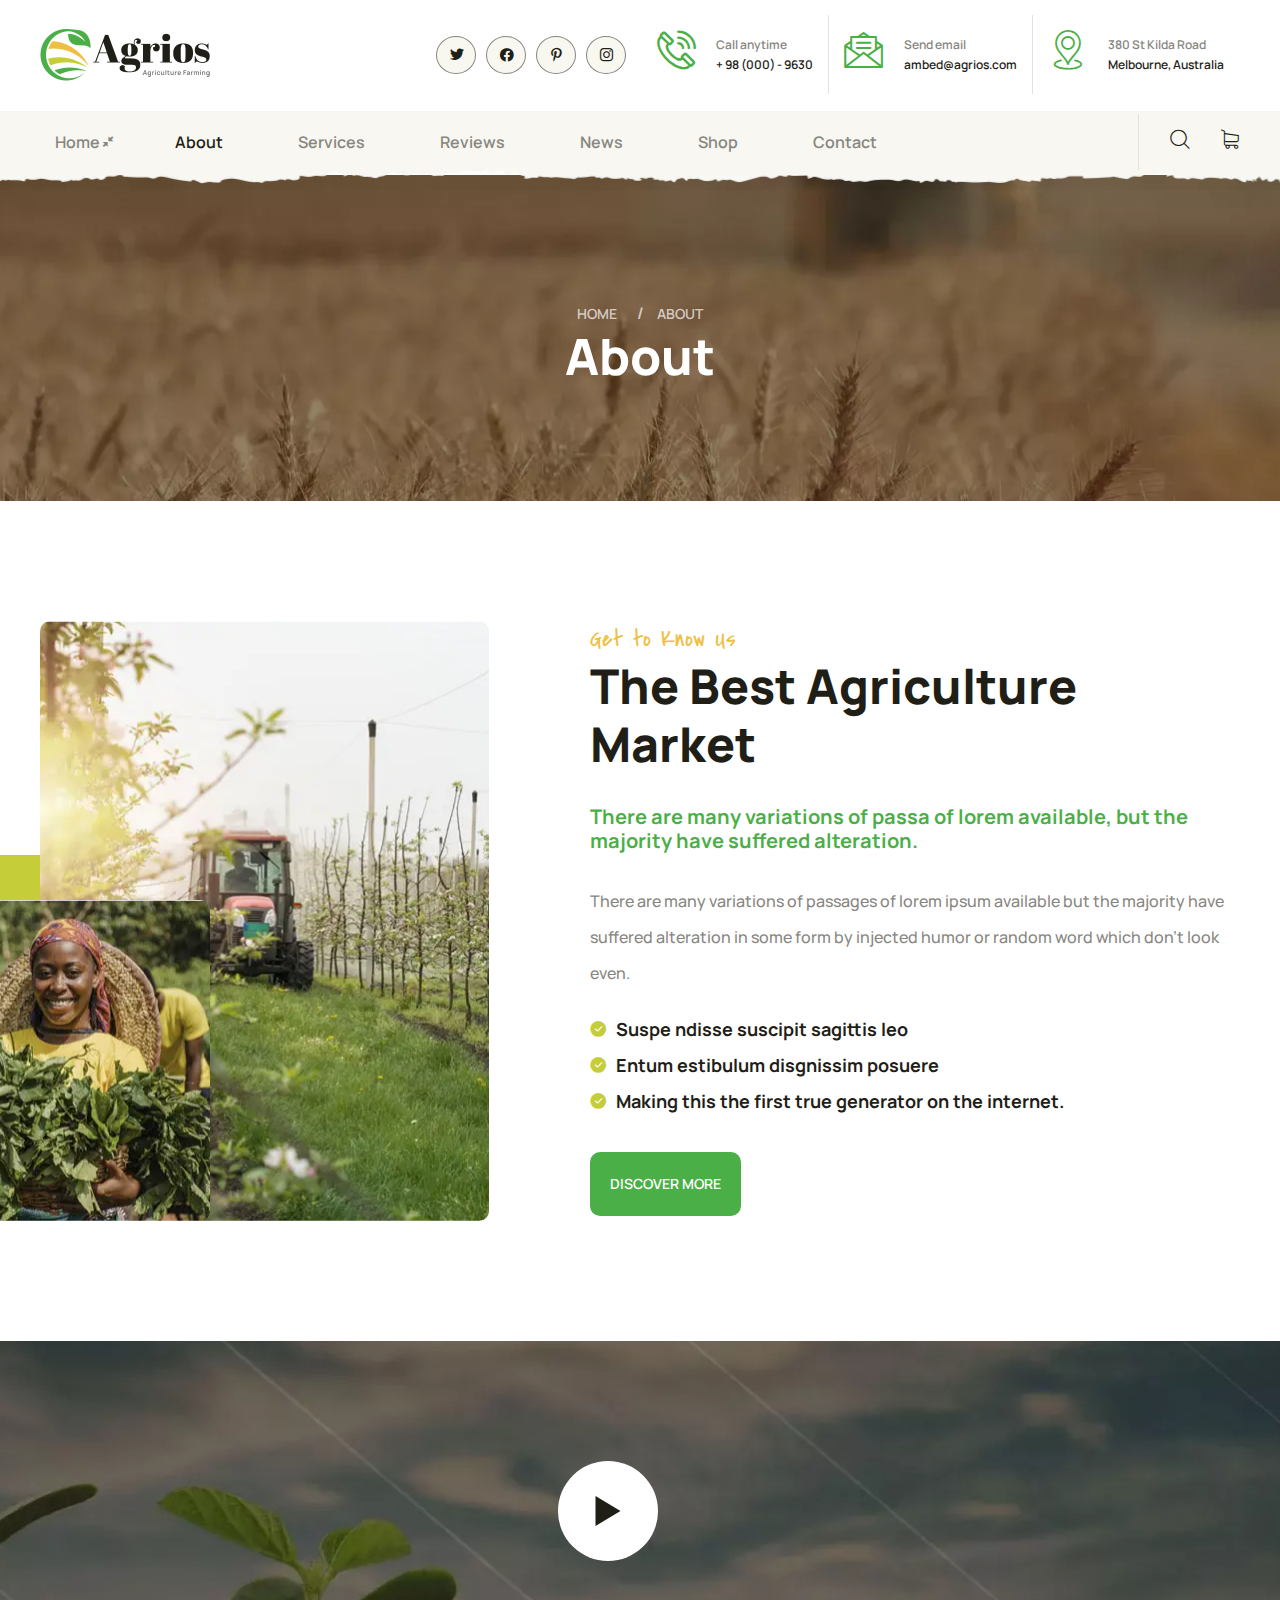
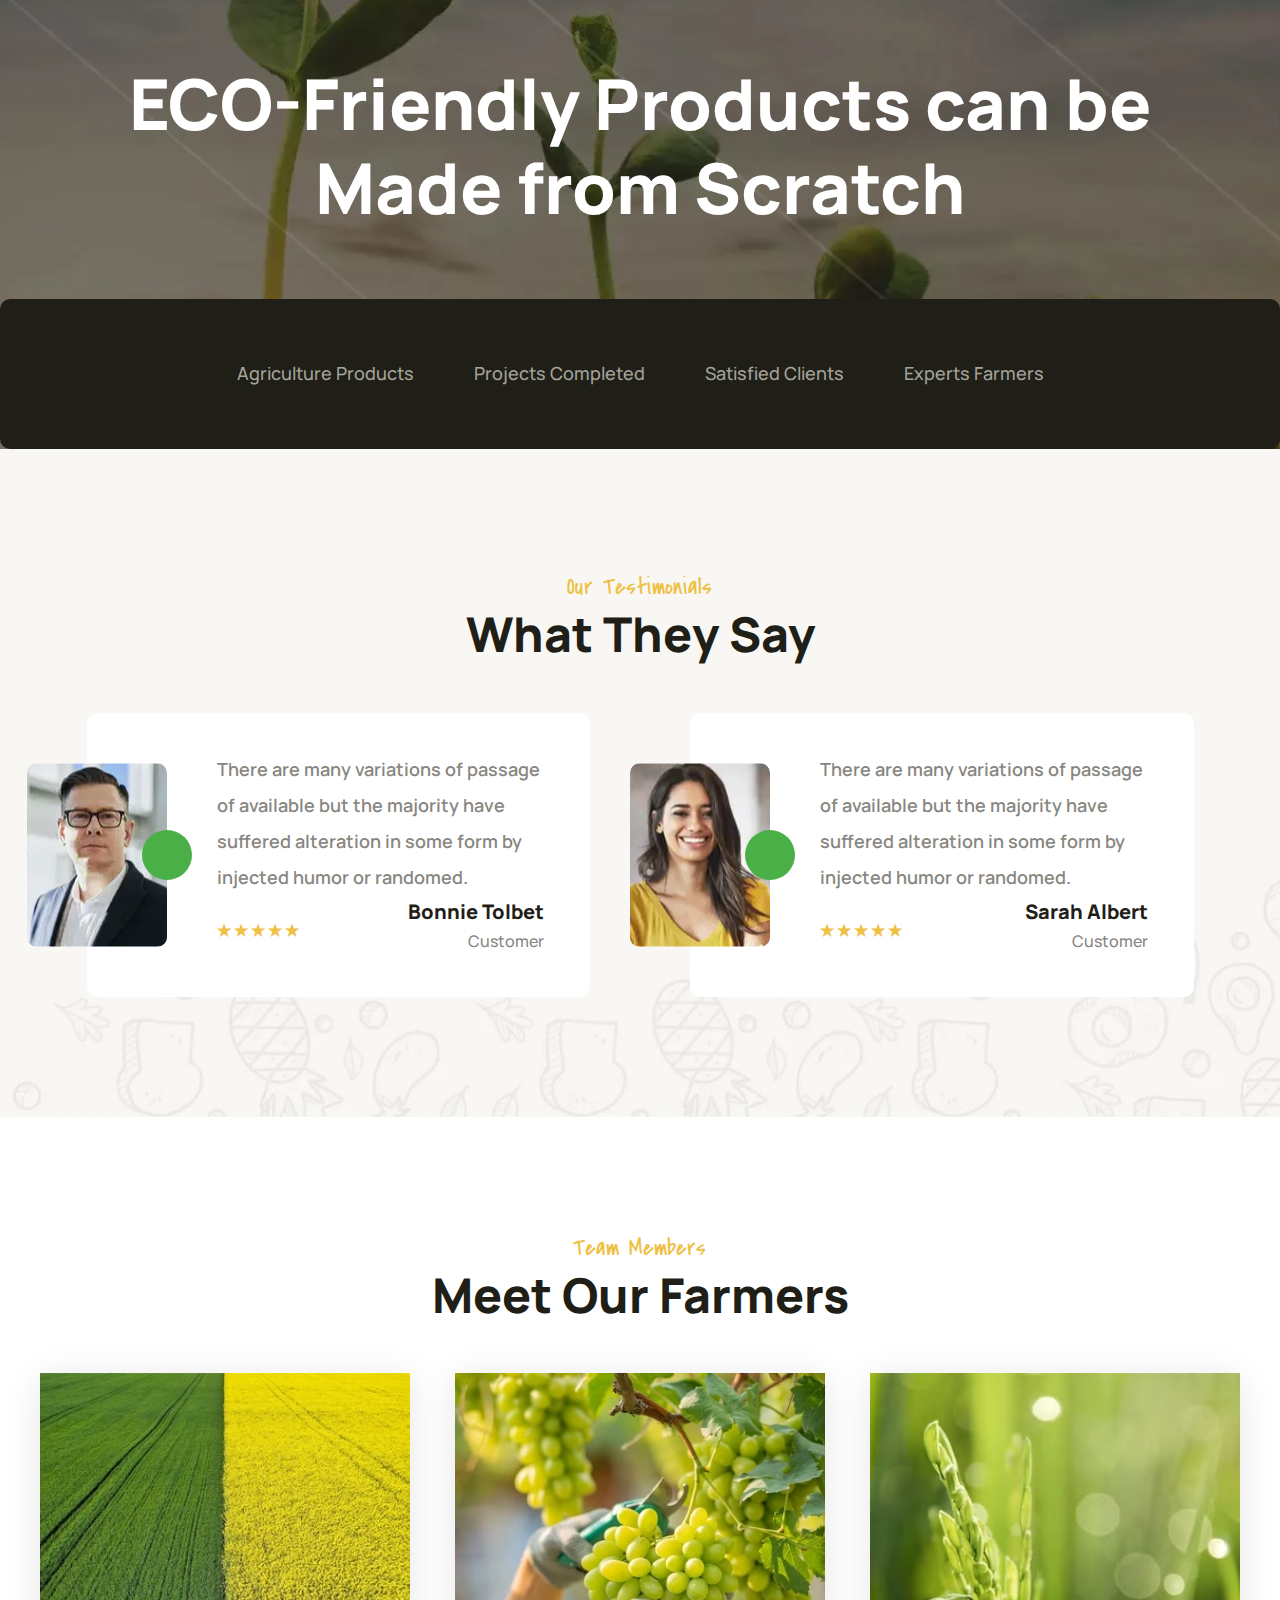
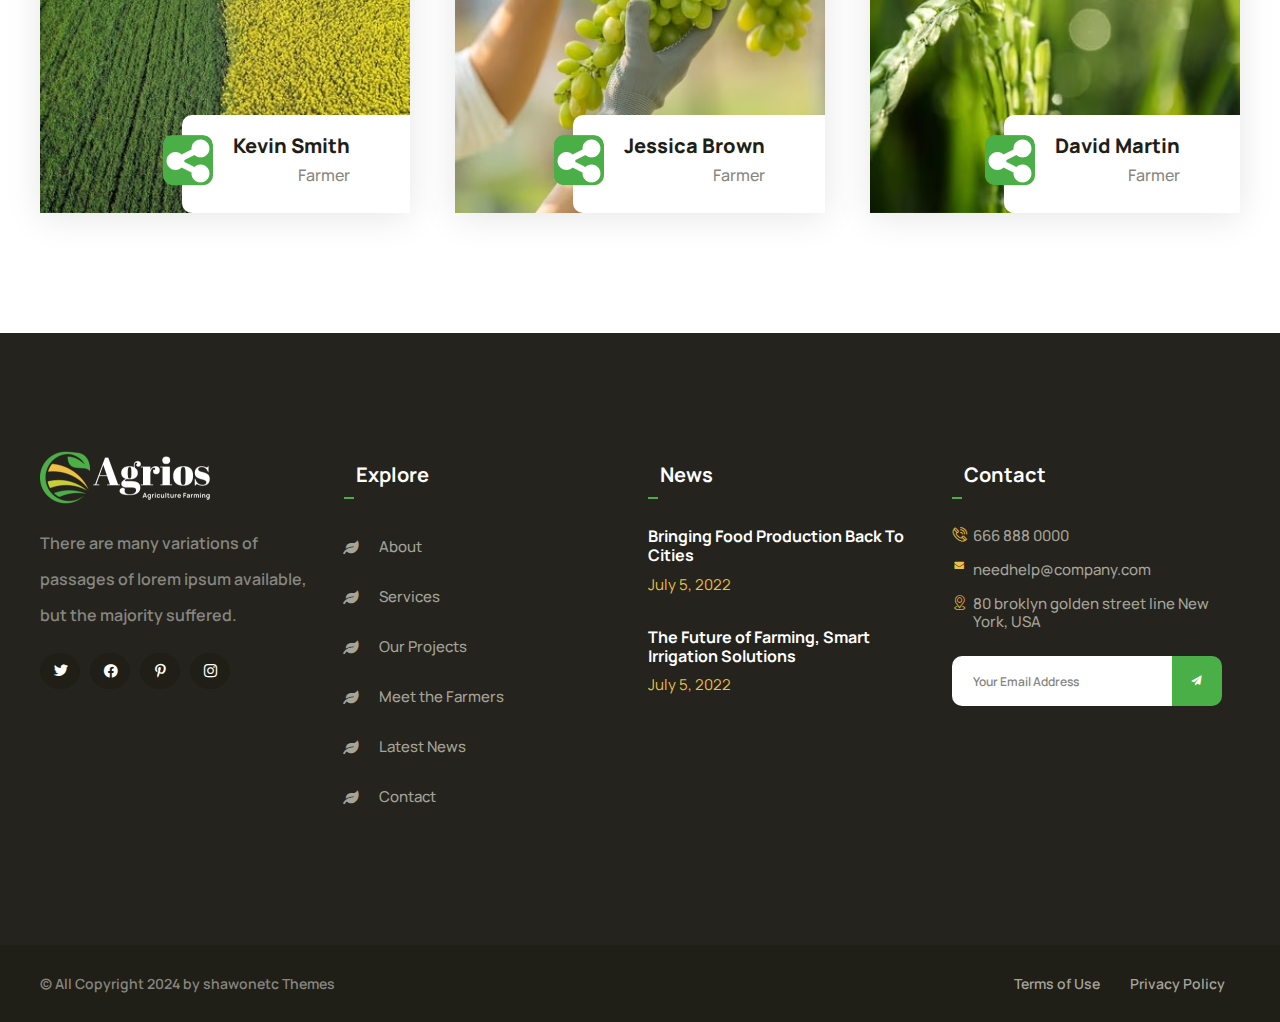
==== commit 2ee53d74: "finish page blog" ====
--- a/about.html
+++ b/about.html
@@ -112,20 +112,30 @@
               <ul class="nav__list">
                 <li class="nav__item">
                   <a href="index.html" class="nav__link drop-btn">Home</a>
-                  <ul>
-                    <li><a href="#">Hello</a></li>
-                    <li><a href="#">Hello</a></li>
-                    <li><a href="#">Hello</a></li>
-                    <li><a href="#">Hello</a></li>
-                    <li><a href="#">Hello</a></li>
+                  <ul class="drop__list">
+                    <li class="drop__item">
+                      <a class="drop__link" href="blog.html">Blog</a>
+                    </li>
+                    <li class="drop__item">
+                      <a class="drop__link" href="blog.html">Hello</a>
+                    </li>
+                    <li class="drop__item">
+                      <a class="drop__link" href="blog.html">Hello</a>
+                    </li>
+                    <li class="drop__item">
+                      <a class="drop__link" href="blog.html">Hello</a>
+                    </li>
+                    <li class="drop__item">
+                      <a class="drop__link" href="blog.html">Hello</a>
+                    </li>
                   </ul>
                 </li>
 
                 <li class="nav__item">
-                  <a href="#" class="nav__link">About</a>
-                </li>
-                <li class="nav__item">
-                  <a href="#" class="nav__link">Services</a>
+                  <a href="about.html" class="nav__link active">About</a>
+                </li>
+                <li class="nav__item">
+                  <a href="services.html" class="nav__link">Services</a>
                 </li>
                 <li class="nav__item">
                   <a href="reviews.html" class="nav__link">Reviews</a>
@@ -160,12 +170,10 @@
                 <a href="index.html" class="breadcrumbs__link">Home</a>
               </li>
               <li class="breadcrumbs__item">
-                <a href="about.html" class="breadcrumbs__link">About</a>
+                <span  class="breadcrumbs__link">About</span>
               </li>
             </ul>
-            <a href="about.html" class="breadcrumbs__link breadcrumbs__link-big"
-              >About</a
-            >
+            <h1 class="breadcrumbs__link breadcrumbs__link-big">About</h1>
           </div>
         </section>
         <section class="market">
@@ -234,9 +242,9 @@
               </ul>
             </div>
             <div class="video__body">
-              <h3 class="video__title">
+              <strong class="video__title">
                 ECO-Friendly Products can be Made from Scratch
-              </h3>
+              </strong>
               <a href="#" class="video__icon"><span></span></a>
             </div>
           </div>
@@ -328,7 +336,7 @@
                   background-image: url('img/page-about/section-farmer/img1.jpeg');
                 "
               >
-                <a href="#"  class="farmer__body">
+                <a href="#" class="farmer__body">
                   <div class="farmer__img">
                     <img
                       src="img/page-about/section-farmer/img-icon.png"
@@ -347,7 +355,7 @@
                   background-image: url('img/page-about/section-farmer/img2.jpeg');
                 "
               >
-                <a href="#"  class="farmer__body">
+                <a href="#" class="farmer__body">
                   <div class="farmer__img">
                     <img
                       src="img/page-about/section-farmer/img-icon.png"
@@ -417,15 +425,15 @@
               </ul>
             </div>
             <div class="footer__colum footer__explore">
-              <h4 class="footer__title">Explore</h4>
+              <h3 class="footer__title">Explore</h3>
               <ul class="explore__list">
                 <li class="explore__item">
                   <i class="icon-leaf"></i>
-                  <a href="#" class="explore__link">About</a>
+                  <a href="about.html" class="explore__link">About</a>
                 </li>
                 <li class="explore__item">
                   <i class="icon-leaf"></i>
-                  <a href="#" class="explore__link">Services</a>
+                  <a href="services.html" class="explore__link">Services</a>
                 </li>
                 <li class="explore__item">
                   <i class="icon-leaf"></i>
@@ -446,7 +454,7 @@
               </ul>
             </div>
             <div class="footer__colum footer__news">
-              <h4 class="footer__title">News</h4>
+              <h3 class="footer__title">News</h3>
               <ul class="news-footer__list">
                 <li class="news-footer__item">
                   <p class="news-footer__text">
@@ -463,7 +471,7 @@
               </ul>
             </div>
             <div class="footer__colum footer__contact">
-              <h4 class="footer__title">Contact</h4>
+              <h3 class="footer__title">Contact</h3>
               <div class="contact">
                 <div class="contact__item">
                   <i class="icon-phane"></i>
--- a/css/style-fonts.css
+++ b/css/style-fonts.css
@@ -1,10 +1,10 @@
 @font-face {
   font-family: 'icomoon';
-  src:  url('fonts/icomoon.eot?mn4oe9');
-  src:  url('fonts/icomoon.eot?mn4oe9#iefix') format('embedded-opentype'),
-    url('fonts/icomoon.ttf?mn4oe9') format('truetype'),
-    url('fonts/icomoon.woff?mn4oe9') format('woff'),
-    url('fonts/icomoon.svg?mn4oe9#icomoon') format('svg');
+  src:  url('fonts/icomoon.eot?xkavz3');
+  src:  url('fonts/icomoon.eot?xkavz3#iefix') format('embedded-opentype'),
+    url('fonts/icomoon.ttf?xkavz3') format('truetype'),
+    url('fonts/icomoon.woff?xkavz3') format('woff'),
+    url('fonts/icomoon.svg?xkavz3#icomoon') format('svg');
   font-weight: normal;
   font-style: normal;
   font-display: block;
@@ -25,6 +25,15 @@
   -moz-osx-font-smoothing: grayscale;
 }
 
+.icon-food-1:before {
+  content: "\e910";
+}
+.icon-food-2:before {
+  content: "\e911";
+}
+.icon-food-3:before {
+  content: "\e912";
+}
 .icon-error:before {
   content: "\e900";
 }
--- a/css/style.css
+++ b/css/style.css
@@ -122,7 +122,8 @@
   color: #878680;
   font-size: 1.6rem;
   line-height: 3.6rem;
-  padding-top: 5rem;
+  background: #ffffff;
+  padding-top: 2rem;
 }
 
 [class*=__container] {
@@ -176,6 +177,43 @@
   color: #1F1E17;
 }
 
+.saidebar-styles {
+  margin-bottom: 3rem;
+  background-color: #f8f7f0;
+  border-radius: 1rem;
+  padding: 4.6rem 5rem 3.6rem;
+}
+
+.title-sidebar {
+  font-size: 2rem;
+  line-height: 1.2;
+  font-weight: 800;
+  color: #1f1e17;
+  display: block;
+  margin-bottom: 2.2rem;
+}
+
+.comments {
+  display: flex;
+  gap: 1rem;
+  align-items: center;
+  justify-content: center;
+}
+
+.comments__icon {
+  color: #eec044;
+}
+.comments__icon:not(:first-child) {
+  margin-left: 1rem;
+}
+
+.read-more {
+  font-size: 1.6rem;
+  line-height: 1.2;
+  font-weight: 600;
+  color: #1F1E17;
+}
+
 .text-align-center {
   text-align: center;
 }
@@ -204,7 +242,7 @@
   display: inline-block;
   text-transform: uppercase;
   text-decoration: none;
-  color: #fff;
+  color: #ffffff;
   font-size: 1.4rem;
   background: #4BAF47;
   padding: 1.4rem 2rem;
@@ -212,6 +250,7 @@
   transition: all 0.3s;
   position: relative;
   border: none;
+  text-align: center;
 }
 .btn:hover {
   transform: translateY(-0.4rem);
@@ -229,7 +268,7 @@
   content: "";
   width: 100%;
   height: 100%;
-  background: #fff;
+  background: #ffffff;
   border-radius: 1rem;
   display: inline-block;
   position: absolute;
@@ -243,9 +282,23 @@
   animation-fill-mode: backwards;
 }
 
+.btn__yellow, .btn__yellow:link, .btn__yellow:visited {
+  background: #EEC044;
+  color: #ffffff;
+}
+.btn__yellow:hover::after, .btn__yellow:link:hover::after, .btn__yellow:visited:hover::after {
+  background: #878680;
+}
+
 .header {
-  background: url(../../img/Section.png) center/cover no-repeat;
+  background: url(../img/Section.png) 50% 100% repeat-x;
   position: relative;
+  margin: -1.5rem 0;
+}
+@media (max-width: 767px) {
+  .header {
+    background: url(../img/Section.png) 50% 110% no-repeat;
+  }
 }
 .header__container {
   padding: 1rem 1.5rem;
@@ -259,10 +312,16 @@
     gap: 4rem;
   }
 }
+@media (max-width: 900px) {
+  .header__container {
+    padding: 1rem 1.5rem 3rem;
+  }
+}
 .header__nav {
   flex: 1;
   display: flex;
   justify-content: space-between;
+  padding-bottom: 1rem;
 }
 .header__logo {
   flex: 0 0 17rem;
@@ -281,7 +340,6 @@
 .header .contact {
   display: flex;
   justify-content: space-between;
-  align-items: center;
 }
 .header .contact__item {
   display: flex;
@@ -447,10 +505,10 @@
   }
 }
 .footer__social i {
-  color: #fff;
+  color: #ffffff;
 }
 .footer__title {
-  color: #fff;
+  color: #ffffff;
   display: inline-block;
   font-size: 2rem;
   line-height: 1.2;
@@ -470,7 +528,7 @@
 }
 .footer .form {
   display: flex;
-  align-items: center;
+  align-items: stretch;
   justify-content: flex-start;
 }
 .footer .form__input {
@@ -492,7 +550,6 @@
 }
 .footer .form__btn {
   width: 5rem;
-  height: 5rem;
   background-color: #4BAF47;
   border-radius: 0 1rem 1rem 0;
   display: flex;
@@ -501,7 +558,7 @@
 }
 .footer .form__btn i {
   font-size: 1rem;
-  color: #fff;
+  color: #ffffff;
 }
 .footer .social__link {
   background-color: #1f1e17;
@@ -597,7 +654,7 @@
   margin-bottom: 0.1rem;
   font-size: 1.6rem;
   font-weight: 700;
-  color: #fff;
+  color: #ffffff;
   line-height: 1.2;
 }
 .news-footer__date {
@@ -627,11 +684,12 @@
     position: fixed;
     top: -100%;
     transition: all 1s ease;
-    background: rgb(41, 40, 37);
+    background: #292825;
   }
   .nav.active {
-    top: 10.5rem;
+    top: 14.5rem;
     z-index: 1;
+    bottom: 0;
   }
 }
 .nav__list {
@@ -657,43 +715,45 @@
 @media (max-width: 767px) {
   .nav__list {
     width: 100%;
+    justify-content: flex-start;
   }
 }
 .nav__item {
   position: relative;
 }
-.nav__item.active ul {
+.nav__item.active .drop__list {
   display: block;
 }
-.nav__item ul {
+.nav__item .drop__list {
   display: none;
   position: absolute;
   width: 18rem;
   background: #E4E2D7;
 }
 @media (max-width: 900px) {
-  .nav__item ul {
+  .nav__item .drop__list {
     left: 100%;
   }
 }
 @media (max-width: 767px) {
-  .nav__item ul {
+  .nav__item .drop__list {
     width: 100%;
     position: static;
   }
 }
-.nav__item ul li {
+.nav__item .drop__list .drop__item {
   text-align: center;
   border: 0.1rem solid rgba(0, 0, 0, 0.1);
 }
-.nav__item ul li a {
+.nav__item .drop__list .drop__item .drop__link {
   display: block;
-}
-.nav__item ul li:hover {
+  color: #1F1E17;
+}
+.nav__item .drop__list .drop__item:hover {
   opacity: 0.5;
 }
 @media (min-width: 900px) {
-  .nav__item:hover ul {
+  .nav__item:hover .drop__list {
     display: block;
   }
 }
@@ -709,6 +769,19 @@
   display: block;
 }
 @media (max-width: 900px) {
+  .nav__link.drop-btn {
+    display: none;
+  }
+}
+.nav__link.active {
+  color: #1F1E17;
+}
+@media (max-width: 900px) {
+  .nav__link.active {
+    color: #dbd5ad;
+  }
+}
+@media (max-width: 900px) {
   .nav__link {
     width: 100%;
   }
@@ -725,6 +798,14 @@
 }
 .nav__link:active {
   box-shadow: 0rem 0.4rem 0.4rem rgba(0, 0, 0, 0.1);
+}
+.nav .mobile-drop {
+  display: none;
+}
+@media (max-width: 900px) {
+  .nav .mobile-drop {
+    display: block;
+  }
 }
 
 .drop-btn {
@@ -784,7 +865,7 @@
 }
 .promo__subtitle {
   text-transform: uppercase;
-  color: #fff;
+  color: #ffffff;
   margin-bottom: 1.8rem;
 }
 .promo__title {
@@ -792,7 +873,7 @@
   font-weight: 400;
   font-size: 12rem;
   line-height: 11rem;
-  color: #fff;
+  color: #ffffff;
   margin-bottom: 2.6rem;
   position: relative;
 }
@@ -873,7 +954,7 @@
   width: 6.6rem;
   height: 6.6rem;
   border-radius: 50%;
-  border: 0.3rem solid #fff !important;
+  border: 0.3rem solid #ffffff !important;
 }
 @media (max-width: 900px) {
   .promo .owl-prev,
@@ -909,7 +990,7 @@
   padding: 4.8rem 9.1rem 1.3rem;
   box-shadow: 0rem 0.4rem 3.4rem rgba(0, 0, 0, 0.1);
   border-radius: 2rem;
-  background: #fff;
+  background: #ffffff;
   min-height: 100%;
 }
 @media (max-width: 900px) {
@@ -970,7 +1051,7 @@
   width: 26rem;
   height: 25rem;
   border-radius: 50%;
-  outline: 1rem solid #fff;
+  outline: 1rem solid #ffffff;
 }
 @media (max-width: 467px) {
   .about-body__img-small {
@@ -1010,7 +1091,7 @@
   font-size: 2.6rem;
   line-height: 1.2;
   font-weight: 800;
-  color: #4baf47;
+  color: #4BAF47;
   margin-bottom: 3.3rem;
 }
 .about-body__text {
@@ -1061,6 +1142,7 @@
 @media (max-width: 767px) {
   .offer__items {
     flex-direction: column;
+    gap: 7rem;
   }
 }
 .offer__item {
@@ -1086,11 +1168,11 @@
 }
 @media (max-width: 467px) {
   .offer__item {
-    width: 50%;
+    width: 65%;
   }
 }
 .offer__body {
-  background-color: #fff;
+  background-color: #ffffff;
   padding: 2rem 5rem;
   width: 22rem;
   position: absolute;
@@ -1098,6 +1180,7 @@
   right: 50%;
   transform: translate(50%, -50%);
   border-radius: 1rem;
+  box-shadow: 0rem 0.4rem 3.4rem rgba(0, 0, 0, 0.1);
 }
 .offer__img {
   border-radius: 1rem;
@@ -1139,7 +1222,7 @@
 }
 .video__link {
   padding: 2rem;
-  color: #fff;
+  color: #ffffff;
   font-size: 1.8rem;
   font-weight: 500;
   line-height: 1.2;
@@ -1154,10 +1237,15 @@
   align-items: center;
   gap: 10rem;
 }
+@media (max-width: 767px) {
+  .video__body {
+    flex-direction: column;
+  }
+}
 .video__title {
   font-size: 7rem;
   font-weight: 800;
-  color: #fff;
+  color: #ffffff;
   line-height: 1.2;
   max-width: 49rem;
 }
@@ -1171,7 +1259,7 @@
   width: 10rem;
   height: 10rem;
   border-radius: 50%;
-  background-color: #fff;
+  background-color: #ffffff;
   position: relative;
   margin-right: 6.5rem;
 }
@@ -1229,13 +1317,13 @@
 }
 @media (max-width: 467px) {
   .projects__item {
-    width: 50%;
+    width: 65%;
   }
 }
 .projects__text {
   font-size: 3rem;
   line-height: 1.2;
-  color: #fff;
+  color: #ffffff;
   text-align: center;
 }
 
@@ -1307,7 +1395,7 @@
   flex: 1;
   padding: 3.8rem 3rem;
   border-radius: 1rem;
-  background-color: #fff;
+  background-color: #ffffff;
   height: 100%;
 }
 @media (max-width: 1000px) {
@@ -1336,6 +1424,11 @@
 }
 .reviews__body .reviews-carousel {
   max-width: 71rem;
+}
+@media (max-width: 467px) {
+  .reviews__body .reviews-carousel {
+    max-width: 49rem;
+  }
 }
 .reviews__body .owl-stage-outer {
   margin-bottom: 2rem;
@@ -1456,7 +1549,7 @@
   color: #EEC044;
   text-align: center;
   display: block;
-  color: #fff;
+  color: #ffffff;
 }
 .benefits__body {
   flex: 1;
@@ -1564,7 +1657,7 @@
 }
 .news__body {
   height: 21.5rem;
-  background-color: #fff;
+  background-color: #ffffff;
   padding: 0 3.6rem 4.1rem;
   width: 100%;
   text-align: center;
@@ -1576,16 +1669,6 @@
 }
 .news__body .btn {
   margin: -4.8rem 0 1.5rem 0;
-}
-.news__body .icon-news {
-  color: #eec044;
-  margin-left: 1rem;
-}
-.news__comments {
-  display: flex;
-  gap: 1rem;
-  align-items: center;
-  justify-content: center;
 }
 .news__text {
   font-size: 2.6rem;
@@ -1601,7 +1684,7 @@
   justify-content: center;
   gap: 5rem;
   margin: 3rem 0;
-  background-color: #fff;
+  background-color: #ffffff;
 }
 .reviews-items__container-grid .reviews__item {
   box-shadow: 0rem 0.4rem 3.4rem rgba(0, 0, 0, 0.1);
@@ -1618,7 +1701,7 @@
 }
 
 .breadcrumbs {
-  background-image: url("../../img/page-about/bg-breadcrumb.jpeg");
+  background-image: url("../img/page-about/bg-breadcrumb.jpeg");
   background-size: cover;
   background-position: center;
 }
@@ -1638,14 +1721,12 @@
 .breadcrumbs__item:not(:last-child)::before {
   content: "/";
   position: absolute;
-  width: 100%;
-  height: 100%;
   top: 0;
   left: 100%;
-  color: #fff;
+  color: rgba(255, 255, 255, 0.7);
 }
 .breadcrumbs__link {
-  color: #fff;
+  color: rgba(255, 255, 255, 0.7);
   font-size: 1.4rem;
   font-weight: 600;
   line-height: 1.2;
@@ -1655,6 +1736,7 @@
 .breadcrumbs__link-big {
   font-size: 5rem;
   font-weight: 800;
+  color: rgb(255, 255, 255);
   padding: 0;
   text-transform: capitalize;
   line-height: 1;
@@ -1913,4 +1995,666 @@
   margin: 0 0 0 -2rem;
   border-radius: 1rem;
   overflow: hidden;
+}
+
+.offer-services {
+  padding: 12rem 0 19.4rem;
+  background-color: #ffffff;
+}
+@media (max-width: 767px) {
+  .offer-services .offer__items {
+    gap: 15rem;
+  }
+  .offer-services .offer__item {
+    height: 32rem;
+  }
+}
+@media (max-width: 767px) and (max-width: 767px) {
+  .offer-services .offer__item {
+    height: 50rem;
+  }
+}
+@media (max-width: 767px) and (max-width: 467px) {
+  .offer-services .offer__item {
+    width: 65%;
+  }
+}
+
+.offer__body {
+  margin: 11rem 0 0 0;
+}
+
+.services-slider {
+  background-color: #F8F7F0;
+}
+.services-slider__container {
+  position: relative;
+}
+.services-slider .slider__items {
+  padding: 8rem 0;
+}
+.services-slider .slider__item {
+  flex: 0 0 19rem;
+  width: 19rem;
+  height: 7.5rem;
+}
+
+.services__video {
+  padding: 12rem 0 19rem;
+}
+.services__video .video__body {
+  position: relative;
+}
+@media (max-width: 767px) {
+  .services__video .video__body {
+    flex-direction: column;
+  }
+}
+.services__video .video__body::after {
+  content: "Watch our video";
+  position: absolute;
+  bottom: 6rem;
+  right: 17rem;
+  font-family: "Covered By Your Grace", cursive;
+  font-weight: 400;
+  font-size: 2.4rem;
+  line-height: 1.5;
+  color: #EEC044;
+  text-align: center;
+  display: block;
+  font-size: 3rem;
+}
+@media (max-width: 767px) {
+  .services__video .video__body::after {
+    bottom: 11rem;
+  }
+}
+
+.food__container {
+  padding-bottom: 12.5rem;
+}
+.food__items {
+  display: flex;
+  justify-content: space-between;
+  align-items: center;
+  gap: 3rem;
+  margin: -60px 0 12rem 0;
+}
+@media (max-width: 767px) {
+  .food__items {
+    flex-direction: column;
+    gap: 5rem;
+  }
+}
+.food__item {
+  flex: 0 0 37rem;
+  box-shadow: 0rem 0.4rem 3.4rem rgba(0, 0, 0, 0.1);
+}
+@media (max-width: 767px) {
+  .food__item {
+    width: 40%;
+  }
+}
+@media (max-width: 467px) {
+  .food__item {
+    width: 65%;
+  }
+}
+.food__item img {
+  border-radius: 0 0 1rem 1rem;
+}
+.food__label {
+  text-align: center;
+  display: block;
+  background-color: #fff;
+  font-size: 2rem;
+  line-height: 1.2;
+  font-weight: 800;
+  color: #000;
+  padding: 2rem 1rem;
+  border-radius: 1rem 1rem 0 0;
+}
+.food__body {
+  display: flex;
+  justify-content: space-between;
+  align-items: center;
+  align-items: start;
+  gap: 8.5rem;
+}
+@media (max-width: 767px) {
+  .food__body {
+    flex-direction: column;
+    align-items: center;
+  }
+}
+.food__img {
+  flex: 0 0 50rem;
+  border-radius: 1rem;
+}
+.food__img img {
+  border-radius: 1rem;
+}
+.food__main {
+  display: flex;
+  flex-direction: column;
+  align-items: flex-start;
+}
+@media (max-width: 767px) {
+  .food__main {
+    align-items: center;
+  }
+}
+.food__title {
+  margin-bottom: 3rem;
+}
+.food__text:not(:last-child) {
+  margin-bottom: 3rem;
+}
+
+.choice__list {
+  display: flex;
+  justify-content: space-between;
+  align-items: center;
+  gap: 3rem;
+  max-width: 100%;
+}
+@media (max-width: 767px) {
+  .choice__list {
+    flex-wrap: wrap;
+    justify-content: center;
+  }
+}
+.choice__list .choice-bg-green {
+  background-color: #4baf47;
+}
+.choice__list .choice-bg-drgreen {
+  background-color: #c5ce38;
+}
+.choice__list .choice-bg-orange {
+  background-color: #eec044;
+}
+.choice__item {
+  flex: 0 0 33.333%;
+}
+.choice__link {
+  padding: 4rem 1rem;
+  display: flex;
+  flex-direction: column;
+  gap: 3rem;
+  border-radius: 1rem;
+  align-items: center;
+  color: #fff;
+  font-size: 1.8rem;
+  font-weight: 700;
+  line-height: 1.2;
+}
+.choice__link i {
+  font-size: 6rem;
+}
+
+.popular {
+  background-repeat: no-repeat;
+  background-size: cover;
+  background-position: center;
+}
+.popular__container {
+  display: flex;
+  justify-content: space-between;
+  align-items: center;
+  padding: 9rem 1.5rem;
+}
+@media (max-width: 767px) {
+  .popular__container {
+    flex-direction: column;
+  }
+}
+.popular__subtitle {
+  text-align: left;
+}
+@media (max-width: 767px) {
+  .popular__subtitle {
+    text-align: center;
+  }
+}
+.popular__text {
+  font-size: 4rem;
+  line-height: 1.2;
+  font-weight: 800;
+  color: #fff;
+}
+@media (max-width: 767px) {
+  .popular__text {
+    text-align: center;
+  }
+}
+
+.agro-prod__container {
+  display: grid;
+  grid-template-columns: minmax(370px, 1fr) 3fr;
+  grid-template-areas: "sidebar body";
+  gap: 3rem;
+  padding: 12rem 1.5rem;
+}
+@media (max-width: 1120px) {
+  .agro-prod__container {
+    grid-template-columns: minmax(270px, 1fr) 3fr;
+    gap: 2rem;
+  }
+}
+@media (max-width: 900px) {
+  .agro-prod__container {
+    grid-template-columns: 1fr; /* Одна колонка */
+    grid-template-areas: "sidebar" "body"; /* Сайдбар под основным контентом */
+  }
+}
+.agro-prod__body {
+  grid-area: body;
+}
+
+#sidebar {
+  grid-area: sidebar;
+}
+
+@media (max-width: 1000px) {
+  .sidebar__nav {
+    padding: 2.6rem 3rem 2.6rem;
+  }
+}
+.sidebar__list {
+  display: flex;
+  flex-direction: column;
+  align-items: flex-start;
+}
+.sidebar__item {
+  width: 100%;
+}
+.sidebar__item:not(:last-child) {
+  margin-bottom: 0.8rem;
+}
+.sidebar__link {
+  font-size: 1.6rem;
+  line-height: 1.9;
+  font-weight: 600;
+  color: #878680;
+}
+
+.help {
+  background-size: cover;
+  background-position: center;
+  background-repeat: no-repeat;
+  padding: 4.1rem 5.8rem 4.6rem;
+  display: flex;
+  flex-direction: column;
+  align-items: center;
+  border-radius: 1rem;
+}
+@media (max-width: 1120px) {
+  .help {
+    padding: 4.1rem 3.8rem 4.6rem;
+  }
+}
+.help__title {
+  font-size: 2.4rem;
+  line-height: 1.2;
+  font-weight: 800;
+  color: #ffffff;
+  margin-bottom: 3.3rem;
+}
+.help__text {
+  font-size: 1.6rem;
+  line-height: 1.8;
+  font-weight: 500;
+  color: #c3f5c1;
+  margin-bottom: 0.7rem;
+  text-align: center;
+}
+.help__link {
+  font-family: "Covered By Your Grace", cursive;
+  font-size: 3.6rem;
+  line-height: 1.9;
+  font-weight: 400;
+  margin-bottom: 1rem;
+  color: #ffffff;
+}
+.help .btn-sidebar {
+  text-transform: capitalize;
+  font-weight: 700;
+}
+
+.agro-prod__img {
+  border-radius: 1rem;
+  overflow: hidden;
+  position: relative;
+  margin-bottom: 1.7rem;
+}
+.agro-prod__img::before {
+  content: "\e912";
+  position: absolute;
+  color: #fff;
+  font-family: "icomoon";
+  font-size: 4rem;
+  font-weight: 300;
+  right: 2rem;
+  bottom: 0;
+  width: 6.2rem;
+  height: 6.2rem;
+  background-color: #c5ce38;
+  border-radius: 1rem;
+  display: flex;
+  align-items: center;
+  justify-content: center;
+}
+.agro-prod__img img {
+  width: 100%;
+  max-height: 32rem;
+  -o-object-fit: cover;
+     object-fit: cover;
+}
+.agro-prod__title {
+  font-size: 4rem;
+  font-weight: 800;
+  line-height: 1.4;
+  color: #1F1E17;
+  margin-bottom: 1.8rem;
+}
+.agro-prod__text {
+  font-weight: 500;
+  margin-bottom: 3.4rem;
+}
+
+.advantages {
+  display: flex;
+  align-items: flex-start;
+  gap: 3rem;
+  margin-bottom: 5rem;
+}
+@media (max-width: 1000px) {
+  .advantages {
+    flex-direction: column;
+  }
+}
+@media (max-width: 900px) {
+  .advantages {
+    flex-direction: row;
+  }
+}
+@media (max-width: 767px) {
+  .advantages {
+    flex-direction: column;
+    align-items: center;
+  }
+}
+.advantages__item {
+  flex: 1;
+}
+.advantages__img {
+  border-radius: 1rem;
+  overflow: hidden;
+  margin-bottom: 2.4rem;
+  width: 37rem;
+  height: 22rem;
+  text-align: center;
+}
+@media (max-width: 767px) {
+  .advantages__img {
+    margin: 0 auto 2rem;
+  }
+}
+.advantages__title {
+  margin-bottom: 1.4rem;
+  font-size: 3rem;
+  line-height: 1.2rem;
+  color: #1F1E17;
+  font-weight: 800;
+}
+.advantages__text {
+  font-weight: 500;
+}
+.advantages__label {
+  font-weight: 700;
+  line-height: 2.2;
+  color: #1F1E17;
+  max-width: 28rem;
+  display: block;
+}
+@media (max-width: 1000px) {
+  .advantages__label {
+    max-width: 100%;
+  }
+}
+
+.agro-prod__content {
+  display: none; /* По умолчанию скрываем все контенты */
+}
+
+.agro-prod__content.active {
+  display: block; /* Показываем активный контент */
+}
+
+.sidebar__link.active {
+  color: #968526;
+  font-weight: 900;
+}
+
+.accordion__item {
+  margin-bottom: 1rem;
+}
+.accordion__content {
+  display: none; /* Скрываем содержимое по умолчанию */
+}
+.accordion__header {
+  cursor: pointer; /* Указываем, что заголовок можно кликать */
+  padding: 2.5rem 3.8rem;
+  background-color: #f8f7f0;
+  border-radius: 1rem;
+  display: block;
+  position: relative;
+  color: #1F1E17;
+  font-size: 2rem;
+  font-weight: 800;
+  line-height: 1.2;
+}
+.accordion__header::after {
+  content: "";
+  position: absolute;
+  right: 1rem;
+  top: 50%;
+  width: 3rem;
+  height: 3rem;
+  border: solid #fad70e;
+  border-width: 0 0.4rem 0.4rem 0;
+  transform: translateY(-50%) rotate(45deg);
+  transition: transform 0.5s ease;
+  background-color: #c5ce38;
+}
+.accordion__header.active::after {
+  transform: translateY(-50%) rotate(-135deg);
+  border: solid #a9a37e;
+  border-width: 0 0.4rem 0.4rem 0;
+}
+.accordion__content.active {
+  display: block; /* Показываем содержимое, когда оно активно */
+  padding: 2.5rem 3.8rem;
+}
+
+.blog__container {
+  display: grid;
+  grid-template-columns: 3fr minmax(370px, 1fr);
+  grid-template-areas: "body sidebar";
+  gap: 3rem;
+  padding: 12rem 1.5rem;
+}
+@media (max-width: 1120px) {
+  .blog__container {
+    grid-template-columns: 3fr minmax(320px, 1fr);
+    gap: 2rem;
+  }
+}
+@media (max-width: 900px) {
+  .blog__container {
+    grid-template-columns: 1fr; /* Одна колонка */
+    grid-template-areas: "sidebar" "body"; /* Сайдбар под основным контентом */
+    justify-items: center;
+  }
+}
+.blog__body {
+  grid-area: body;
+}
+.blog__body .comments {
+  justify-content: flex-start;
+}
+.blog__item {
+  border-bottom: 0.1rem solid #ece7e2;
+  padding-bottom: 2.6rem;
+}
+.blog__item:not(:last-child) {
+  margin-bottom: 3rem;
+}
+.blog__img {
+  position: relative;
+  margin-bottom: 3.1rem;
+}
+.blog__img .data {
+  position: absolute;
+  bottom: 2rem;
+  left: 2rem;
+  font-size: 1.4rem;
+  line-height: 1.8;
+  font-weight: 800;
+  color: #ffffff;
+  padding: 1rem 2.5rem;
+  background-color: #4BAF47;
+  border-radius: 1rem;
+}
+.blog__comments {
+  margin-bottom: 1rem;
+}
+.blog__title {
+  font-size: 3rem;
+  line-height: 1.2;
+  font-weight: 800;
+  color: #1F1E17;
+  margin-bottom: 1rem;
+}
+.blog__text {
+  margin-bottom: 3.3rem;
+}
+
+#sidebar {
+  grid-area: sidebar;
+}
+
+.form-search {
+  display: flex;
+  align-items: stretch;
+  justify-content: flex-start;
+  margin-bottom: 3rem;
+}
+.form-search__input {
+  width: 100%;
+  padding: 3.2rem 0 3.2rem 5rem;
+  border-radius: 1rem 0 0 1rem;
+  background-color: #eec044;
+}
+.form-search__input::-moz-placeholder {
+  color: #ffffff;
+  font-size: 1.6rem;
+  font-weight: 500;
+  line-height: 1.2;
+}
+.form-search__input::placeholder {
+  color: #ffffff;
+  font-size: 1.6rem;
+  font-weight: 500;
+  line-height: 1.2;
+}
+.form-search__input::-moz-placeholder:hover {
+  color: #ffffff;
+}
+.form-search__input::placeholder:hover {
+  color: #ffffff;
+}
+.form-search__btn {
+  width: 12rem;
+  background-color: #eec044;
+  border-radius: 0 1rem 1rem 0;
+  display: flex;
+  align-items: center;
+  justify-content: center;
+}
+.form-search__btn:hover {
+  opacity: 0.5;
+}
+.form-search__btn i {
+  font-size: 5rem;
+  color: #ffffff;
+}
+
+.latest-posts {
+  padding: 4.6rem 3rem 3.6rem;
+}
+.latest-posts__item:not(:last-child) {
+  margin-bottom: 0.1rem;
+}
+.latest-posts__title {
+  margin-left: 2rem;
+}
+.latest-posts__link {
+  display: flex;
+  justify-content: flex-start;
+  gap: 2rem;
+  padding: 2rem;
+}
+.latest-posts__link:hover {
+  background-color: #ffffff;
+  border-radius: 1rem;
+}
+.latest-posts__img {
+  height: 7rem;
+  border-radius: 1rem;
+  overflow: hidden;
+  -o-object-fit: cover;
+     object-fit: cover;
+  flex: 0 0 7rem;
+}
+.latest-posts__boby .users {
+  display: flex;
+  gap: 0.5rem;
+  align-items: center;
+  margin-bottom: 1rem;
+}
+.latest-posts__boby .users i {
+  color: #eec044;
+}
+.latest-posts__user {
+  display: block;
+  font-size: 1.4rem;
+  line-height: 1.1;
+  font-weight: 500;
+  color: #878680;
+}
+.latest-posts__text {
+  font-size: 1.4rem;
+  line-height: 1.2;
+  font-weight: 800;
+  color: #1F1E17;
+  margin: 0;
+}
+
+.tabs__item {
+  display: inline-block;
+  margin: 0 1rem 1rem 0;
+}
+.tabs__link {
+  font-size: 1.4rem;
+  font-weight: 700;
+  line-height: 1.9;
+  color: #1F1E17;
+  padding: 0.5rem 2.5rem;
+  border-radius: 1rem;
+  background-color: #ffffff;
+  display: inline-block;
+}
+.tabs__link:hover {
+  opacity: 0.5;
 }/*# sourceMappingURL=style.css.map */